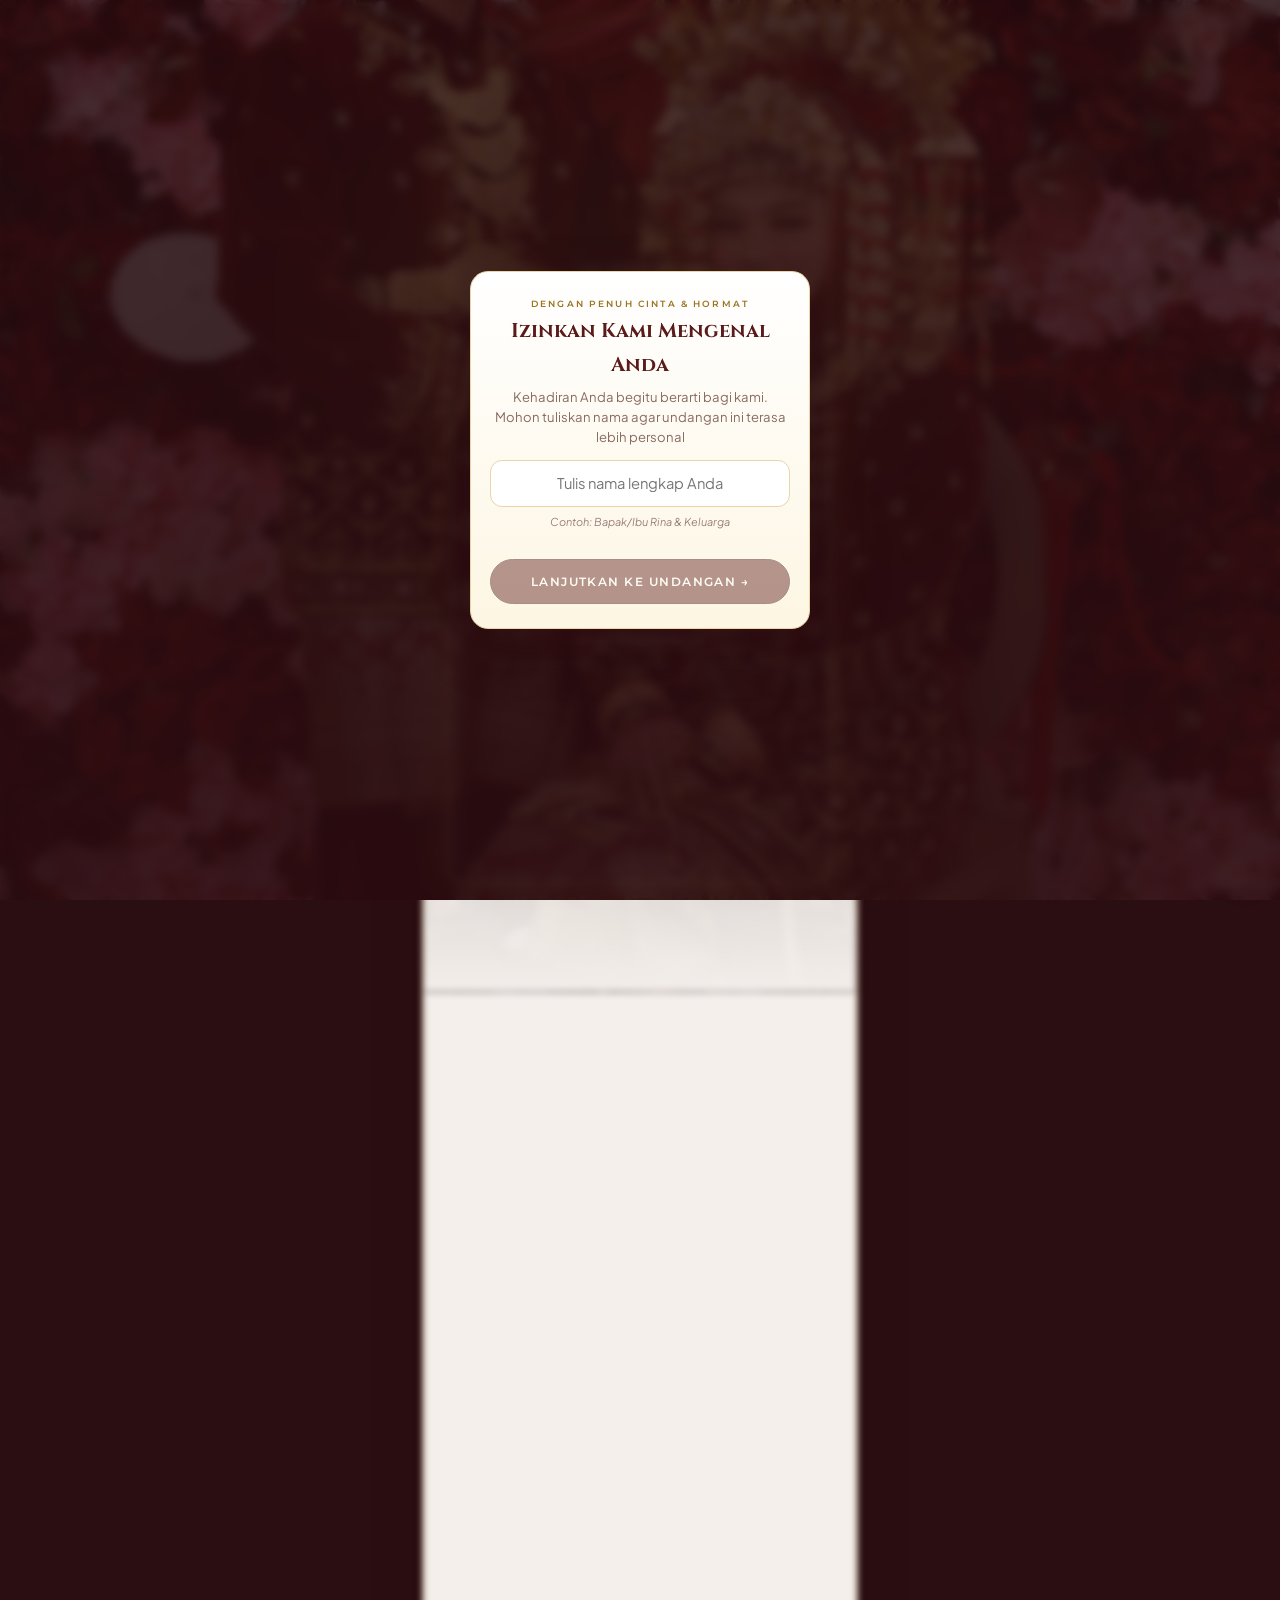
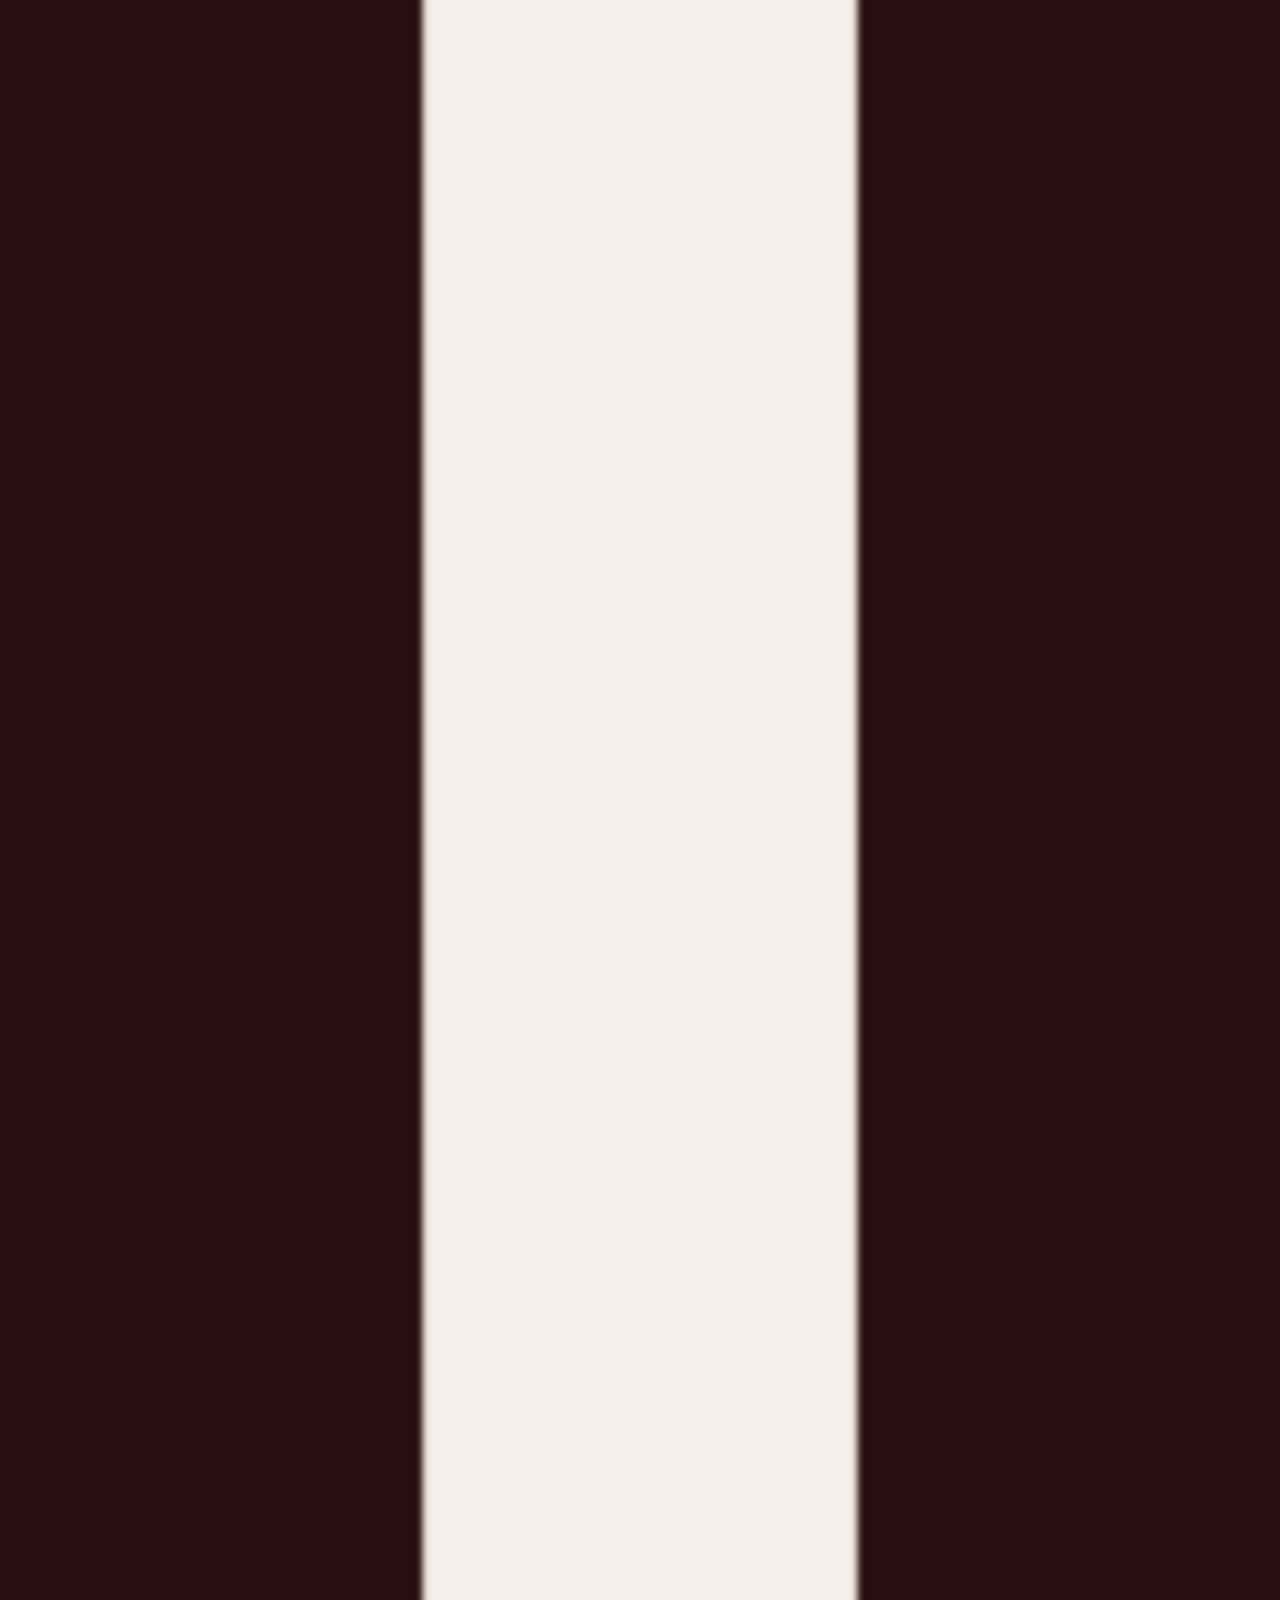
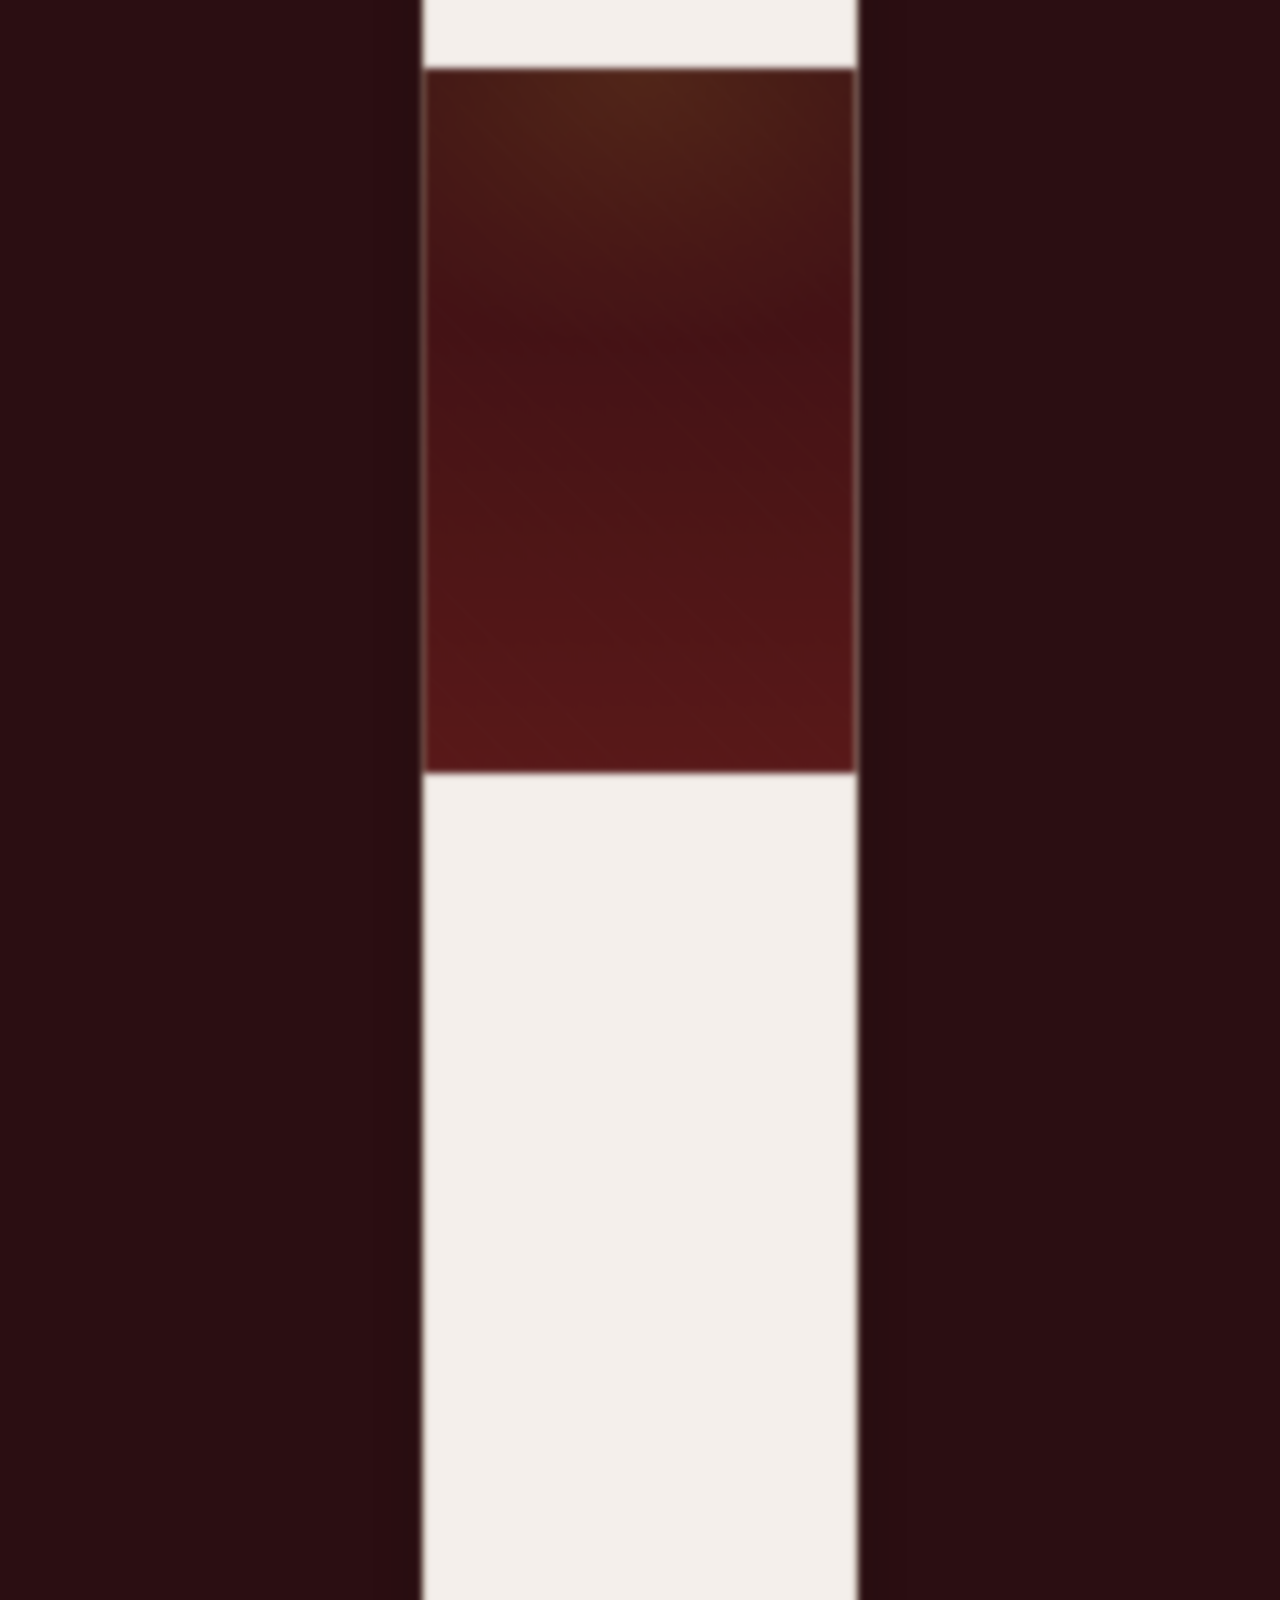
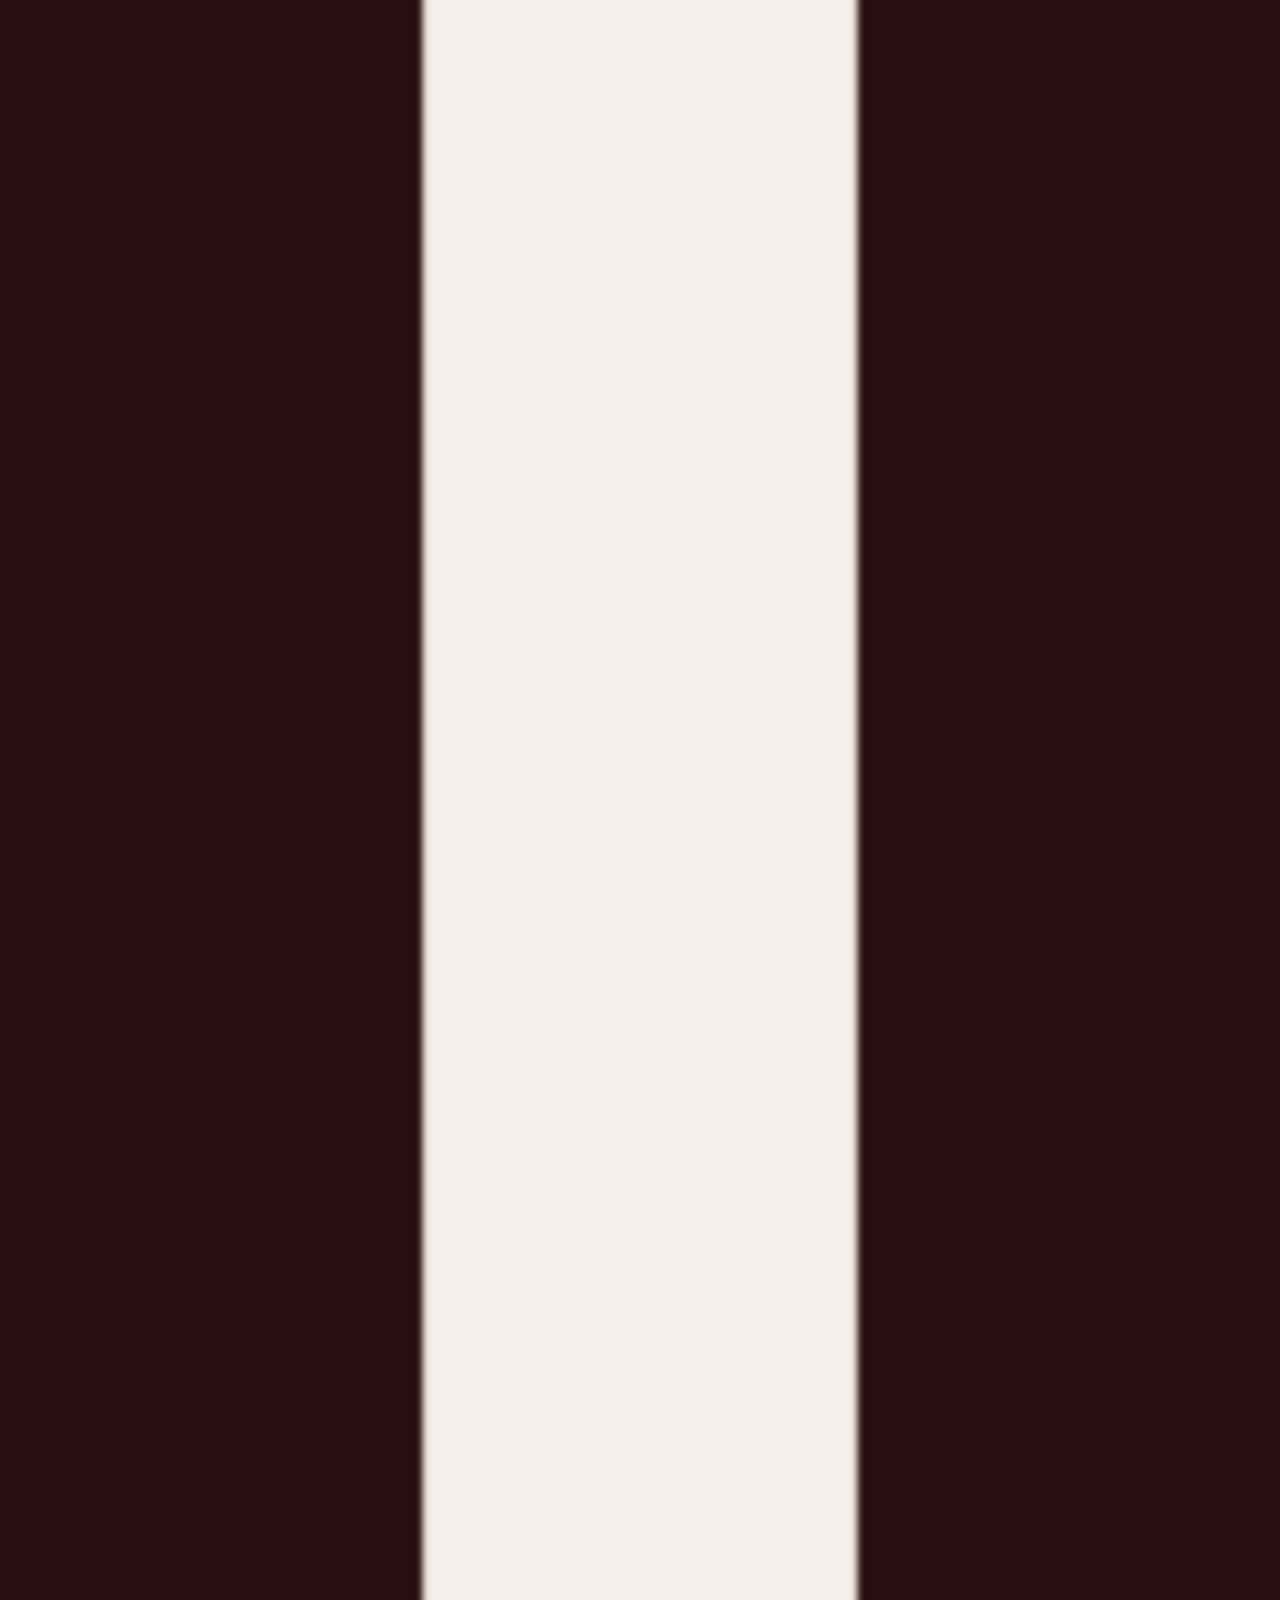
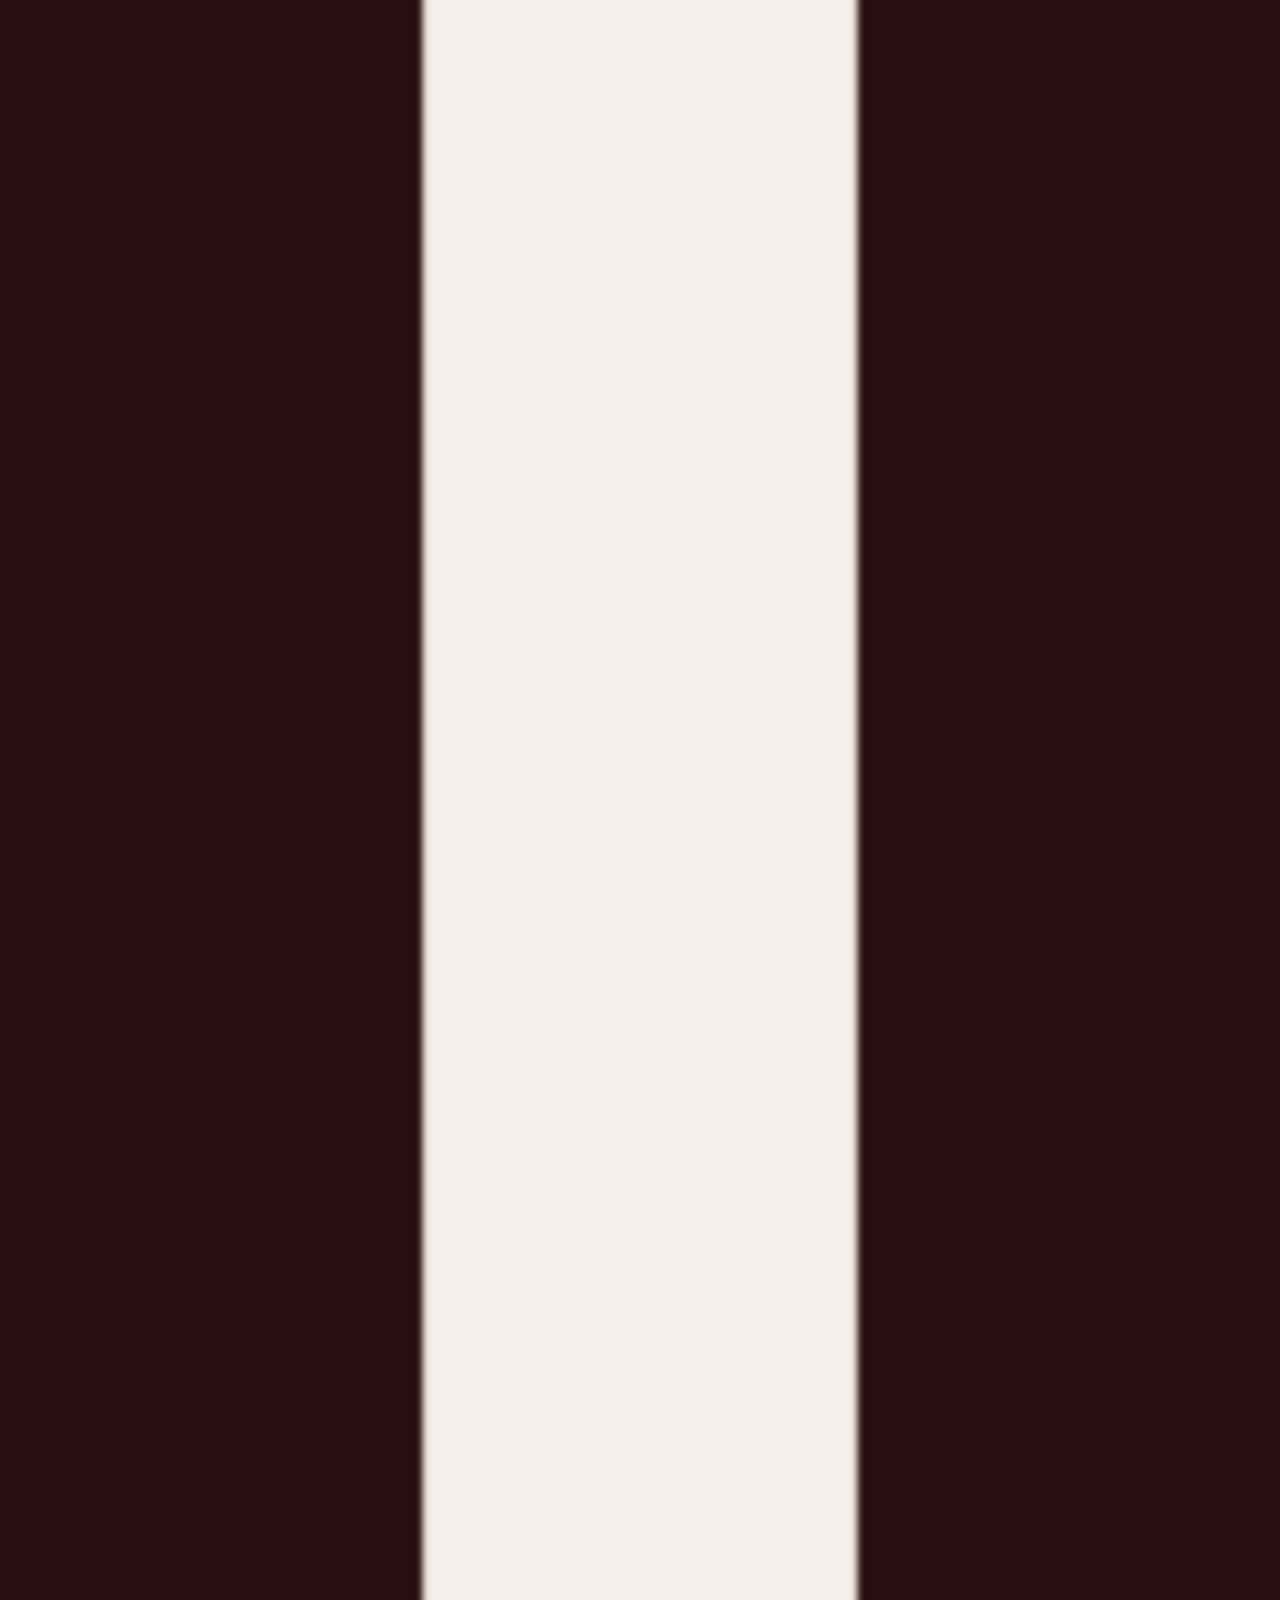
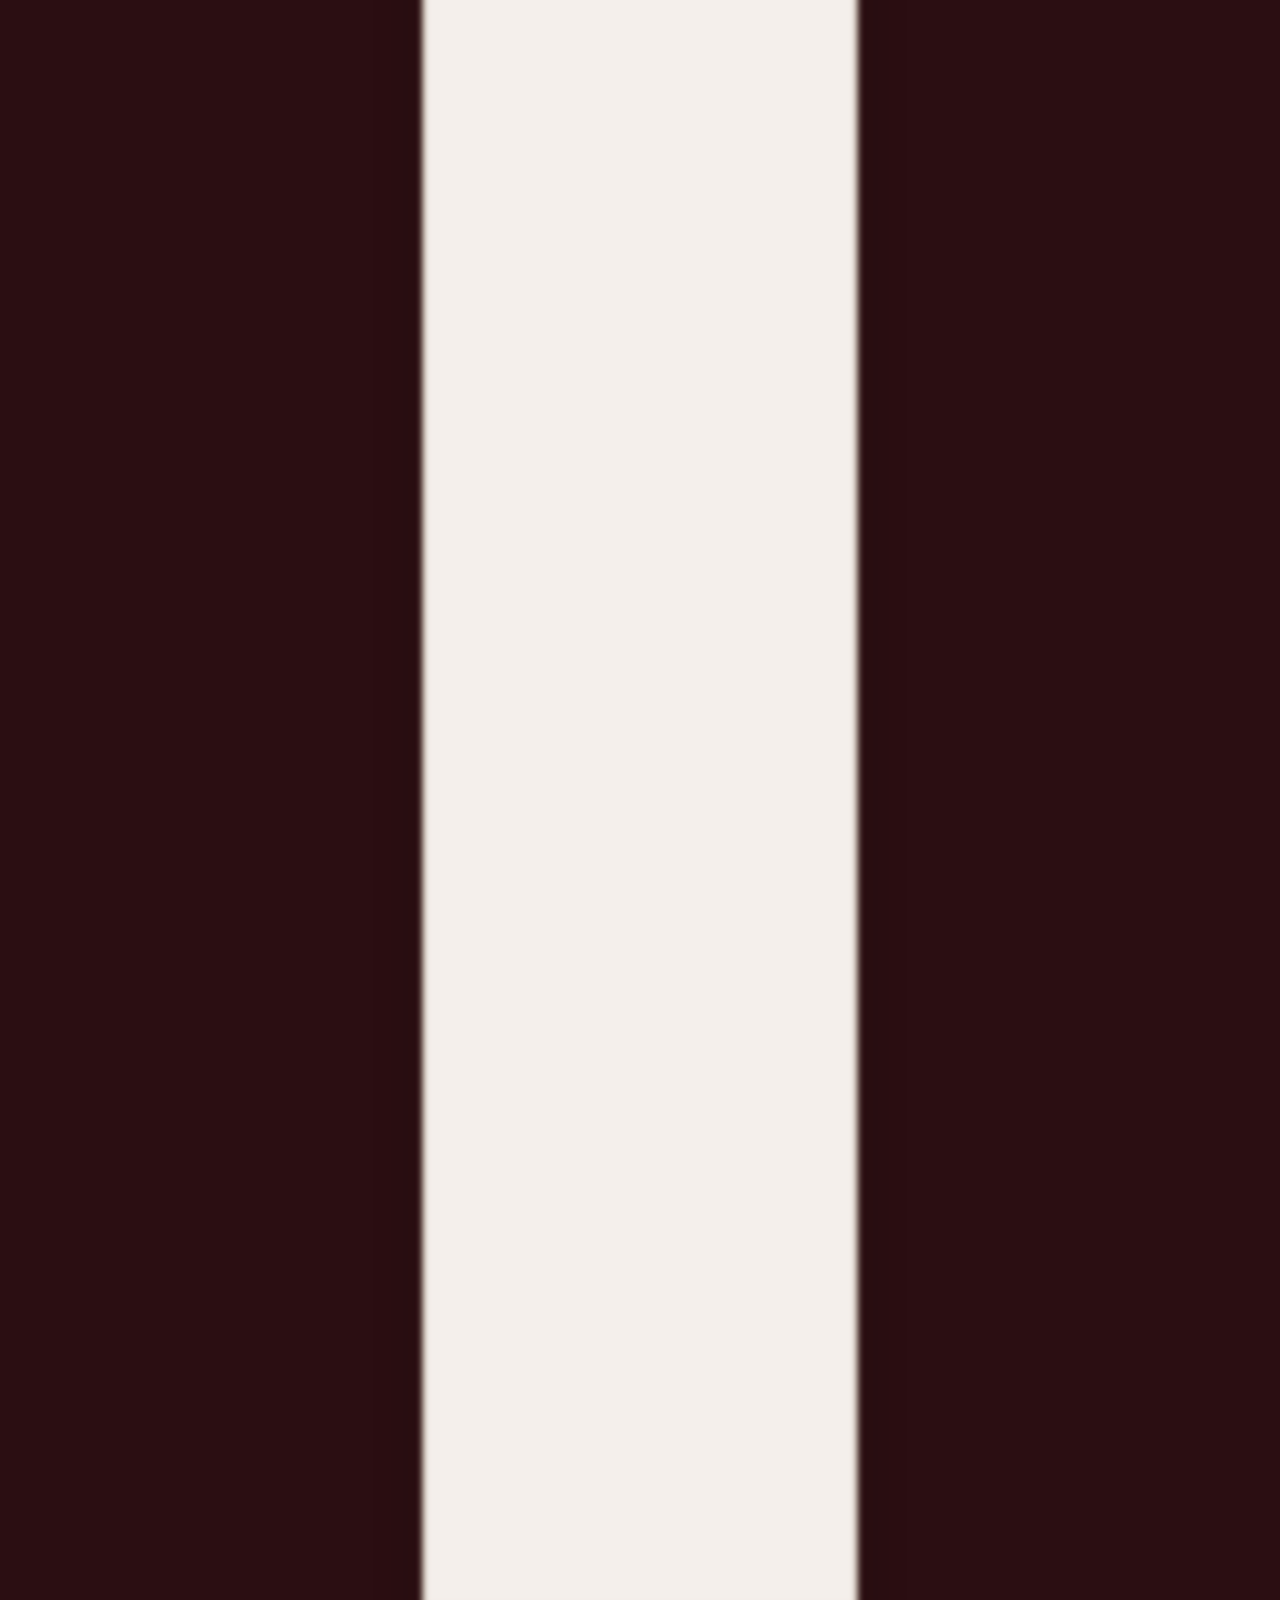
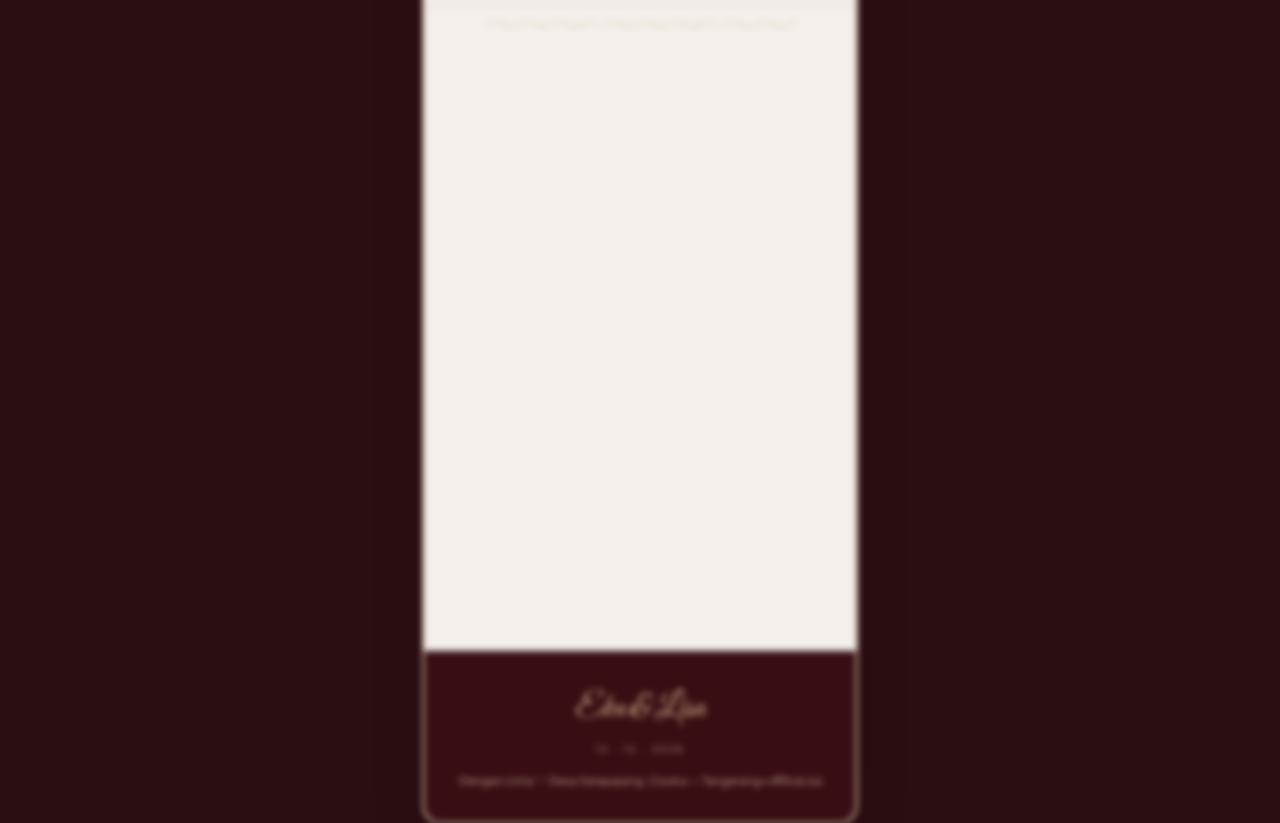
==== index.html @ 54459f27 "Add files via upload" ====
<!DOCTYPE html>
<html lang="id">
<head>
  <meta charset="UTF-8">
  <meta name="viewport" content="width=device-width, initial-scale=1.0, viewport-fit=cover">
  <title>Eka & Lisa — Wedding Invitation</title>
  <link rel="preconnect" href="https://fonts.googleapis.com">
  <link rel="preconnect" href="https://fonts.gstatic.com" crossorigin>
  <link href="https://fonts.googleapis.com/css2?family=Allura&family=Cinzel:wght@400;600;700&family=Cormorant+Garamond:ital,wght@0,300;0,400;0,500;0,600;1,300;1,400&family=Great+Vibes&family=Montserrat:wght@300;400;500;600&family=Pinyon+Script&family=Plus+Jakarta+Sans:wght@300;400&family=Amiri:wght@400;700&display=swap" rel="stylesheet">
  <link rel="stylesheet" href="style.css">
</head>
<body class="locked">

  <!-- GUEST NAME POPUP -->
  <div id="guestPopup" class="guest-popup" role="dialog" aria-modal="true" aria-labelledby="guestPopupTitle">
    <div class="guest-popup-card">
      <p class="guest-popup-eyebrow">Dengan Penuh Cinta & Hormat</p>
      <h3 id="guestPopupTitle">Izinkan Kami Mengenal Anda</h3>
      <p class="guest-popup-desc">Kehadiran Anda begitu berarti bagi kami.<br>Mohon tuliskan nama agar undangan ini terasa lebih personal</p>
      <input id="guestInputPopup" type="text" placeholder="Tulis nama lengkap Anda" maxlength="30" autocomplete="name" aria-label="Nama tamu">
      <p class="guest-popup-hint">Contoh: Bapak/Ibu Rina & Keluarga</p>
      <p id="guestPopupError" class="guest-popup-error" aria-live="polite"></p>
      <button id="guestSubmit" class="btn btn-sage btn-full" disabled>Lanjutkan ke Undangan →</button>
    </div>
  </div>

  <!-- COVER — 3D Islamic Maroon -->
  <div id="cover" class="cover" role="dialog" aria-modal="true">
    <div class="cover-bg" aria-hidden="true">
      <img src="asset/cover.jpeg" alt="" loading="eager">
      <div class="cover-bg-overlay"></div>
    </div>
    <div class="cover-arch" aria-hidden="true"></div>
    <div class="cover-orn-tl" aria-hidden="true"><svg viewBox="0 0 140 140"><g fill="none" stroke="#e8d0a0" stroke-width="1.1" opacity="0.7"><path d="M8 28 Q28 6 52 22 Q38 42 14 38 Z"/><path d="M30 12 Q48 2 64 16 Q50 30 30 26 Z"/><circle cx="22" cy="52" r="2" fill="#e8d0a0" stroke="none" opacity="0.6"/><path d="M6 62 Q22 42 42 62 Q22 82 6 72 Z" opacity="0.5"/></g></svg></div>
    <div class="cover-orn-br" aria-hidden="true"><svg viewBox="0 0 140 140"><g fill="none" stroke="#e8d0a0" stroke-width="1.1" opacity="0.7"><path d="M8 28 Q28 6 52 22 Q38 42 14 38 Z"/><path d="M30 12 Q48 2 64 16 Q50 30 30 26 Z"/><circle cx="22" cy="52" r="2" fill="#e8d0a0" stroke="none" opacity="0.6"/></g></svg></div>
    <div class="cover-inner">
      <p class="cover-eyebrow">The Wedding Of</p>
      <h1 class="cover-names"><span>Eka</span><i>&</i><span>Lisa</span></h1>
      <div class="cover-divider" aria-hidden="true"><span></span><i>✦</i><span></span></div>
      <p class="cover-date">12 · 12 · 26</p>
      <p class="cover-place">Desa Selapajang RT 01 RW 04, Cisoka, Tangerang</p>
      <div class="cover-guest">
        <p class="to-label">Kepada Yth.</p>
        <p class="to-name" id="guestName">Nama Tamu</p>
        <p class="to-sub">Kami menantikan kehadiran Anda</p>
      </div>
      <button id="openBtn" class="btn btn-cover">Buka Undangan <span>→</span></button>
      <p class="cover-hint">ketuk untuk membuka</p>
    </div>
  </div>

  <button id="musicBtn" class="music-btn muted" aria-label="Toggle music">♫</button>
  <audio id="bgMusic" loop preload="metadata" src="song.mp3"></audio>

  <!-- PAGE -->
  <div class="page">
    <div class="floral-header" aria-hidden="true">
      <svg viewBox="0 0 440 180" preserveAspectRatio="xMidYMin slice"><g opacity="0.14"><path d="M-10 20 Q30 -5 70 25 Q50 50 20 45 Q0 30 -10 20" fill="#c89a3a"/><path d="M40 10 Q75 0 100 20 Q85 40 55 35 Q40 25 40 10" fill="#7d2a24"/><path d="M320 5 Q360 -5 400 15 Q385 40 345 35 Q320 20 320 5" fill="#c89a3a"/><path d="M370 25 Q405 15 425 45 Q400 70 360 60 Q355 40 370 25" fill="#7d2a24"/></g></svg>
    </div>

    <!-- HERO -->
    <section class="hero" id="hero">
      <div class="hero-bg" aria-hidden="true">
        <img src="asset/cover.jpeg" alt="" loading="eager">
        <div class="hero-bg-overlay"></div>
      </div>
      <div class="hero-content">
        <p class="eyebrow reveal">The Wedding Of</p>
        <h1 class="hero-names reveal d1"><span>Eka</span><em>&</em><span>Lisa</span></h1>
        <div class="leaf-ornament small reveal d2">✦</div>
        <p class="hero-tagline reveal d2">Dengan memohon rahmat &amp; ridho Allah SWT,<br>kami mengundang Anda untuk hadir<br>dan memberi doa restu</p>
        <p class="hero-date reveal d3">Sabtu, 12 Desember 2026</p>
        <p class="hero-place reveal d3">Desa Selapajang RT 01 RW 04, Cisoka, Tangerang</p>
      </div>
      <p class="hero-scroll reveal d4" aria-hidden="true"><span>⌄</span><span class="scroll-text">gulir ke bawah</span></p>
    </section>

    <!-- QURAN -->
    <section class="quran reveal" id="quran">
      <figure class="quran-photo reveal">
        <img src="asset/wefoundlove.jpeg" alt="Eka & Lisa — We Found Love" loading="lazy">
        <span class="quran-photo-frame" aria-hidden="true"></span>
      </figure>
      <p class="quran-love reveal d1">WE FOUND LOVE</p>
      <span class="quran-badge">✦ Q.S Ar-Rum : 21</span>
      <p class="quran-arab reveal d1">وَمِنْ آيَاتِهِ أَنْ خَلَقَ لَكُمْ مِنْ أَنْفُسِكُمْ أَزْوَاجًا لِتَسْكُنُوا إِلَيْهَا وَجَعَلَ بَيْنَكُمْ مَوَدَّةً وَرَحْمَةً</p>
      <p class="quran-trans reveal d2">“Dan di antara tanda-tanda kebesaran-Nya ialah Dia menciptakan pasangan-pasangan untukmu dari jenismu sendiri, agar kamu cenderung dan merasa tenteram kepadanya, dan Dia menjadikan di antaramu rasa kasih dan sayang.”</p>
      <p class="quran-ref reveal d3">— Q.S Ar-Rum : 21</p>
    </section>

    <!-- SALAM — Assalamualaikum seperti target -->
    <section class="salam reveal" id="salam">
      <p class="salam-arab reveal">السَّلَامُ عَلَيْكُمْ وَرَحْمَةُ اللهِ وَبَرَكَاتُهُ</p>
      <h3 class="salam-title reveal d1">Assalamualaikum Warahmatullahi Wabarakatuh</h3>
      <div class="salam-divider reveal d1" aria-hidden="true"><span></span><i>✦</i><span></span></div>
      <p class="salam-text reveal d2">Dengan memohon rahmat dan ridho Allah SWT, kami bermaksud mengundang Bapak/Ibu/Saudara/i untuk menghadiri acara pernikahan putra-putri kami:</p>
    </section>

    <!-- COUPLE -->
    <section class="couple reveal" id="couple">
      <p class="eyebrow reveal">Mempelai</p>
      <h2 class="section-title small reveal d1">Eka &amp; Lisa</h2>
      <div class="couple-grid">
        <div class="couple-card reveal d1">
          <div class="couple-photo"><img src="asset/mempelaipria.jpeg" alt="Eka" loading="lazy"></div>
          <p class="couple-name">Eka</p>
          <p class="couple-full">Eka</p>
          <p class="couple-parents">Putra terakhir dari<br><strong>alm. Bapak Dulsalam & Ibu Surinah</strong></p>
          <a class="couple-ig" href="https://www.instagram.com/eabisalam?stkn=bmRzZnhyMTk4eXMy" target="_blank" rel="noopener">@ eabisalam</a>
        </div>
        <div class="couple-amp reveal d2">— & —</div>
        <div class="couple-card reveal d2">
          <div class="couple-photo"><img src="asset/mempelaiwanita.jpeg" alt="Lisa" loading="lazy"></div>
          <p class="couple-name">Lisa</p>
          <p class="couple-full">Elissya Oktaviani S.M</p>
          <p class="couple-parents">Putri Pertama dari<br><strong>Bapak Hasbi & Ibu Rusmaini</strong></p>
          <a class="couple-ig" href="https://www.instagram.com/lissya35_?stkn=czhoNGpxNGU2Zmcy" target="_blank" rel="noopener">@ lissya35_</a>
        </div>
      </div>
    </section>

    <!-- COUNTDOWN + STORY (maroon) -->
    <div class="countdown-story">
      <section class="countdown-band reveal">
        <div class="countdown-inner">
          <p class="eyebrow" style="color:var(--gold-light)">Menuju Hari Bahagia</p>
          <div class="countdown" id="countdown">
            <div class="cd-box reveal d1"><span class="cd-num" id="days">00</span><span class="cd-label">HARI</span></div>
            <div class="cd-box reveal d2"><span class="cd-num" id="hours">00</span><span class="cd-label">JAM</span></div>
            <div class="cd-box reveal d3"><span class="cd-num" id="minutes">00</span><span class="cd-label">MENIT</span></div>
            <div class="cd-box reveal d4"><span class="cd-num" id="seconds">00</span><span class="cd-label">DETIK</span></div>
          </div>
          <p class="countdown-note reveal d2">Sabtu, 12 Desember 2026 • 09.00 WIB</p>
          <a href="https://www.google.com/calendar/render?action=TEMPLATE&text=Wedding+Eka+%26+Lisa&dates=20261212T020000Z/20261212T080000Z&details=Desa+Selapajang+RT+01+RW+04+Cisoka+Tangerang&location=Desa+Selapajang+RT+01+RW+04+Cisoka+Tangerang" target="_blank" rel="noopener" class="btn btn-calendar reveal d3">Save The Date →</a>
        </div>
      </section>
      <section class="story reveal">
        <h2 class="section-title reveal" style="color:#fff">Kisah Kami</h2>
        <div class="heart reveal d1">♡</div>
        <p class="story-text reveal d2">Semua berawal dari sebuah perkenalan sederhana di media sosial pada tahun 2024. Tanpa pernah menyangka, pertemuan itu membawa kami pada sebuah kisah yang penuh warna. Seiring waktu, kami saling mengenal, menumbuhkan rasa, dan melewati berbagai jarak, perbedaan serta ujian bersama. Hingga pada 23 Mei 2026, kami memantapkan hati untuk melangkah ke jenjang yang lebih serius. Bukan sebuah kebetulan, melainkan takdir yang telah mempertemukan kami untuk berjalan bersama menuju satu ikatan suci: pernikahan pada 12 Desember 2026.</p>
        <div class="story-divider reveal d3"></div>
      </section>
    </div>

    <!-- PHOTO HIGHLIGHT — arch maroon setelah Kisah Kami -->
    <section class="photo-highlight reveal" id="photoHighlight" aria-label="Foto Eka & Lisa">
      <figure class="photo-highlight-frame reveal d1">
        <div class="arch-inner slideshow">
          <img src="asset/gallery1.jpeg" class="slide active" alt="Eka & Lisa 1" loading="eager">
          <img src="asset/wefoundlove.jpeg" class="slide" alt="Eka & Lisa 2" loading="lazy">
          <img src="asset/gallery2.jpeg" class="slide" alt="Eka & Lisa 3" loading="lazy">
        </div>
      </figure>
      <div class="slide-dots reveal d2" aria-hidden="true"><span class="dot active"></span><span class="dot"></span><span class="dot"></span></div>
      <div class="photo-highlight-caption reveal d2">
        <span class="ph-names">Eka & Lisa</span>
        <span class="ph-divider" aria-hidden="true"></span>
        <span class="ph-date">12.12.2026</span>
      </div>
    </section>

    <!-- EVENTS 3 CARDS -->
    <section class="events reveal" id="events">
      <p class="eyebrow reveal">Rangkaian Acara</p>
      <h2 class="section-title small reveal d1">Jadwal Hari H</h2>
      <p class="schedule-pill reveal d1">Sabtu, 12 Desember 2026 • Desa Selapajang, Cisoka — Tangerang</p>
      <div class="event-grid">
        <div class="event-card reveal d1">
          <div class="event-head">
            <div class="event-icon">◈</div>
            <div><div class="event-title">Akad Nikah</div><div class="event-date">Sabtu, 12 Desember 2026 · 09.00 WIB — Desa Selapajang</div></div>
          </div>
          <p class="event-desc">Desa Selapajang RT 01 RW 04, Kec. Cisoka, Kab. Tangerang</p>
          <div class="event-actions">
            <a href="https://maps.app.goo.gl/fdXCQBA1J34yKZxf6" target="_blank" rel="noopener" class="btn btn-sage">Open Maps →</a>
            <a href="https://www.google.com/calendar/render?action=TEMPLATE&text=Akad+Eka+Lisa&dates=20261212T020000Z/20261212T030000Z&details=Desa+Selapajang+RT+01+RW+04+Cisoka+Tangerang&location=Desa+Selapajang+RT+01+RW+04+Cisoka+Tangerang" target="_blank" rel="noopener" class="btn btn-outline">Kalender</a>
          </div>
        </div>
        <div class="event-card reveal d2">
          <div class="event-head">
            <div class="event-icon">❦</div>
            <div><div class="event-title">Resepsi</div><div class="event-date">Sabtu, 12 Desember 2026 · 10.00 WIB - selesai — Desa Selapajang</div></div>
          </div>
          <p class="event-desc">Desa Selapajang RT 01 RW 04, Kec. Cisoka, Kab. Tangerang • Dresscode: Formal</p>
          <div class="event-actions">
            <a href="https://maps.app.goo.gl/fdXCQBA1J34yKZxf6" target="_blank" rel="noopener" class="btn btn-sage">Open Maps →</a>
            <a href="https://maps.app.goo.gl/fdXCQBA1J34yKZxf6" target="_blank" rel="noopener" class="btn btn-outline">Alternatif</a>
          </div>
        </div>
      </div>
    </section>

    <!-- GALLERY — layout rapih sesuai gambar: video 16:9 + 2x2 grid -->
    <section class="gallery reveal" id="gallery">
      <p class="eyebrow reveal" style="color:var(--gold-light)">Our Gallery</p>
      <h2 class="section-title small reveal d1" style="color:#fff">Momen Bahagia</h2>
      <!-- VIDEO GALLERY — dikomentari sesuai request
      <div class="gallery-video reveal d1">
        <div class="video-wrap">
          <video autoplay muted loop playsinline preload="metadata" poster="https://images.unsplash.com/photo-1519741497674-611481863552?q=80&w=800&auto=format&fit=crop">
            <source src="asset/vid.mp4" type="video/mp4">
          </video>
          <div class="video-overlay" aria-hidden="true"></div>
          <button class="video-play" aria-label="Play video">▶</button>
        </div>
      </div>
      -->
      <div class="gallery-grid">
        <figure class="g-item reveal"><img src="asset/gallery12.jpeg" alt="Gallery 1" loading="lazy"></figure>
        <figure class="g-item reveal"><img src="asset/gallery5.jpeg" alt="Gallery 2" loading="lazy"></figure>
        <!-- <figure class="g-item reveal"><img src="asset/gallery3.jpeg" alt="Gallery 3" loading="lazy"></figure> -->
        <figure class="g-item reveal"><img src="asset/gallery6.jpeg" alt="Gallery 4" loading="lazy"></figure>
        <figure class="g-item reveal"><img src="asset/gallery10.jpeg" alt="Gallery 5" loading="lazy"></figure>
        <figure class="g-item reveal"><img src="asset/gallery4.jpeg" alt="Gallery 6" loading="lazy"></figure>
        <figure class="g-item reveal"><img src="asset/gallery1.jpeg" alt="Gallery 7" loading="lazy"></figure>
        <figure class="g-item reveal"><img src="asset/gallery8.jpeg" alt="Gallery 8" loading="lazy"></figure>
        <figure class="g-item reveal"><img src="asset/gallery9.jpeg" alt="Gallery 9" loading="lazy"></figure>
        <figure class="g-item reveal"><img src="asset/gallery2.jpeg" alt="Gallery 10" loading="lazy"></figure>
        <!-- <figure class="g-item reveal"><img src="asset/gallery11.jpeg" alt="Gallery 11" loading="lazy"></figure> -->
        <figure class="g-item reveal"><img src="asset/gallery13.jpeg" alt="Gallery 12" loading="lazy"></figure>
        <figure class="g-item reveal"><img src="asset/gallery14.jpeg" alt="Gallery 13" loading="lazy"></figure>
        <!-- <figure class="g-item reveal"><img src="asset/wefoundlove.jpeg" alt="Gallery 14" loading="lazy"></figure> -->
        <figure class="g-item reveal"><img src="asset/gallery7.jpeg" alt="Gallery 15" loading="lazy"></figure>
        <!-- <figure class="g-item reveal"><img src="asset/gallery15.jpeg" alt="Gallery 16" loading="lazy"></figure> -->
      </div>
    </section>

    <!-- OUR STORY TIMELINE -->
    <section class="ourstory reveal" id="ourstory">
      <p class="eyebrow reveal">Perjalanan Kita</p>
      <h2 class="section-title small reveal d1">Our Story</h2>
      <ol class="timeline-story">
        <li class="story-item reveal d1">
          <span class="story-dot"></span>
          <div class="story-year">2024</div>
          <h4>Awal yang Gak Disangka</h4>
          <p>Tidak ada yang kebetulan di dunia ini. Semua sudah tersusun sangat rapi oleh sang maha kuasa, kita tidak bisa memilih kepada siapa kita akan jatuh cinta. Perkenalan kami berawal dari sebuah Sosial Media pada tahun 2024.</p>
        </li>
        <li class="story-item reveal d2">
          <span class="story-dot"></span>
          <div class="story-year">2025</div>
          <h4>Melewati semuanya bersama</h4>
          <p>Katanya cinta dapat tumbuh dengan kebersamaan, seiring berjalannya waktu, kami pun bertemu dan kami saling mengenal, pada akhirnya merasa tertarik satu sama lain. Kami melewati semuanya bersama,mulai dari hubungan jarak jauh, perbedaan pendapat, ujian yang datang tiada henti, namun kami tidak menyerah begitu saja, dengan adanya banyak cobaan yg tiada henti membuat hubungan kami semakin erat.</p>
        </li>
        <li class="story-item reveal d3">
          <span class="story-dot"></span>
          <div class="story-year">2026</div>
          <h4>Memilih selamanya bersama </h4>
          <p>Setelah 1 tahun lebih kami menjalani hubungan ini, hingga akhirnya pada tanggal 23 Mei 2026  membawa kami pada sebuah ikatan yang di Ridhoi-Nya.</p>
        </li>
        <li class="story-item reveal d3">
          <span class="story-dot"></span>
          <div class="story-year">2026</div>
          <h4>Sebuah Janji untuk Selamanya </h4>
          <p>Bukan karna bertemu lalu berjodoh, tapi karna berjodoh kami dipertemukan. Kami memutuskan untuk mengikrarkan janji suci pernikahan pada 12 Desember 2026.
Sebagaimana yang pernah dikatakan oleh Ali bin Abi Thalib : "Apa yang menjadi takdirmu akan menemukan jalannya untuk menemukanmu".</p>
        </li>
      </ol>
    </section>


    <!-- GIFT -->
    <section class="gift reveal" id="gift">
      <p class="eyebrow reveal">Tanda Kasih</p>
      <h2 class="section-title small reveal d1">Wedding Gift</h2>
      <p class="wishes-note reveal d1">Doa restu Anda sangat berarti. Jika ingin memberi tanda kasih secara cashless:</p>
      <div class="gift-card reveal d2">
        <div class="gift-head">
          <div class="gift-icon">✉</div>
          <div><div class="gift-title">Kirim Hadiah</div><div class="gift-sub">Eka & Lisa — Desa Selapajang, Cisoka — Tangerang</div></div>
        </div>
        <div class="gift-row">
          <!-- <div style="flex:1">
            <div class="gift-label">Alamat Penerima</div>
            <div class="gift-value" id="giftAddress">Desa Selapajang RT 01 RW 04, Kec. Cisoka, Kab. Tangerang, Banten 15730</div>
          </div>
          <button class="btn-copy" data-copy="giftAddress">Salin</button>
        </div> -->
        <div style="margin-top:0.6rem; font-size:0.78rem; color:var(--muted); font-weight:600">Rekening:</div>
        <div class="bank-row">
          <div class="bank-logo">BRI</div>
          <div class="bank-info"><div class="bank-no">012001000774560</div><div class="bank-an">a.n Hasbi</div></div>
          <button class="btn-copy" data-copy-text="5931191064">Salin</button>
        </div>
        <!-- <div class="bank-row">
          <div class="bank-logo">BRI</div>
          <div class="bank-info"><div class="bank-no">3470 0103 7712 539</div><div class="bank-an">a.n Eka</div></div>
          <button class="btn-copy" data-copy-text="347001037712539">Salin</button>
        </div>
        <div class="bank-row">
          <div class="bank-logo">DANA</div>
          <div class="bank-info"><div class="bank-no">08999232610</div><div class="bank-an">a.n Elisya</div></div>
          <button class="btn-copy" data-copy-text="08999232610">Salin</button>
        </div> -->
        <!-- <div class="bank-row">
          <div class="bank-logo" style="font-size:0.55rem">BANK ACEH</div>
          <div class="bank-info"><div class="bank-no">1234567890</div><div class="bank-an">a.n Salim Maharani</div></div>
          <button class="btn-copy" data-copy-text="1234567890">Salin</button>
        </div> -->
      </div>
    </section>

    <!-- WISHES (tetap, wishes nanti) -->
    <section class="wishes reveal" id="wishes">
      <p class="eyebrow reveal">Doa & Harapan</p>
      <h2 class="section-title small reveal d1">Ucapan untuk Eka & Lisa</h2>
      <p class="wishes-note reveal d1">Tulis doa terbaikmu — langsung tampil di bawah ♡</p>
      <form id="wishes-form" class="wishes-form reveal d2">
        <input type="text" id="wName" placeholder="Nama kamu" required maxlength="30">
        <textarea id="wMessage" rows="3" placeholder="Ucapan & doa..." required maxlength="200"></textarea>
        <button type="submit" class="btn btn-sage btn-full">Kirim Ucapan ♡</button>
        <p id="wishes-status" class="form-status"></p>
      </form>
      <ul id="wishes-list" class="wishes-list reveal d3"></ul>
      <p id="wishes-empty" class="wishes-empty reveal d3">Belum ada ucapan — jadi yang pertama ♡</p>
    </section>

    <!-- TURUT MENGUNDANG -->
    <section class="turut reveal" id="turut">
      <p class="eyebrow reveal">Turut Mengundang</p>
      <h2 class="section-title small reveal d1">Turut Mengundang</h2>
      <ul class="turut-list reveal d2">
        <li>Keluarga calon mempelai wanita</li>
        <li>Keluarga calon mempelai pria</li>
      </ul>
    </section>

    <div class="floral-divider thankyou-divider" aria-hidden="true"><span></span></div>

    <!-- THANK YOU -->
    <section class="thankyou reveal" id="thankyou">
      <div class="thankyou-bg" aria-hidden="true">
        <img src="asset/gallery15.jpeg" alt="" loading="lazy">
        <div class="thankyou-bg-overlay"></div>
      </div>
      <div class="thankyou-inner">
        <div class="leaf-ornament reveal">✦</div>
        <h2 class="thankyou-title reveal d1">Terima Kasih</h2>
        <p class="thankyou-text reveal d2">Terima kasih atas doa, restu, dan kehadiranmu di hari bahagia kami. Kehadiranmu adalah hadiah terindah yang akan selalu kami kenang. Sampai jumpa di Desa Selapajang, Cisoka ♡</p>
        <p class="thankyou-names reveal d3">Eka & Lisa</p>
        <p class="thankyou-date reveal d3">12 Desember 2026</p>
      </div>
    </section>

    <footer class="footer">
      <p class="footer-names">Eka & Lisa</p>
      <p class="footer-date">12 . 12 . 2026</p>
      <p class="footer-copy">Dengan cinta ♡ Desa Selapajang, Cisoka — Tangerang • #EkaLisa</p>
    </footer>
  </div>

  <div class="lightbox" id="lightbox"><button id="lbClose" class="lb-close">×</button><img id="lbImg" src="" alt=""></div>
  <div class="toast" id="toast"></div>
  <script src="script.js"></script>
</body>
</html>
---- style.css ----
:root{
  --bg:#fdfaf6;
  --bg-soft:#fbf3e8;
  --ink:#2b1a14;
  --ink-soft:#5a3a32;
  --muted:#8a6b62;
  --maroon:#5b1b1b;
  --maroon-dark:#3a0f14;
  --maroon-soft:#7d2a24;
  --gold:#c89a3a;
  --gold-light:#e8d0a0;
  --gold-pale:#fdf6e3;
  --gold-deep:#9c7320;
  --border:#e8ddd0;
  --border-strong:#d4c2a8;
  --border-gold:#e8d5a8;
  --sage:#7d2a24;
  --sage-light:#e8d0a0;
  --sage-pale:#fdf6e3;
  --font-serif:"Cormorant Garamond", serif;
  --font-serif2:"Cinzel", serif;
  --font-script:"Great Vibes", cursive;
  --font-pinyon:"Pinyon Script", cursive;
  --font-allura:"Allura", cursive;
  --font-sans:"Montserrat", sans-serif;
  --page-w:440px;
}
*{margin:0;padding:0;box-sizing:border-box}
html{scroll-behavior:smooth}
body{font-family:"Plus Jakarta Sans", var(--font-sans); background:#2b0e12; color:var(--ink); line-height:1.7; overflow-x:hidden}
body.locked{overflow:hidden; height:100vh}
img{display:block; max-width:100%}
a{color:inherit; text-decoration:none}

/* COVER — 3D Islamic Maroon + Gold Arch — lebih hidup */
.cover{
  position:fixed; inset:0; z-index:100;
  display:flex; align-items:center; justify-content:center;
  background:var(--maroon-dark);
  overflow:hidden;
  perspective:900px;
  perspective-origin:50% 30%;
  transition:transform .85s cubic-bezier(.76,.08,.2,1), opacity .55s ease, filter .65s ease;
  padding:1rem;
  will-change:transform, opacity;
}
.cover.hide{transform:translateY(-104%) scale(0.94) rotateX(8deg); opacity:0; pointer-events:none; filter:blur(3px)}
.cover-bg{position:absolute; inset:0; z-index:0; overflow:hidden}
.cover-bg img{width:100%; height:100%; object-fit:cover; filter:saturate(1) brightness(0.68) contrast(1.05); transform:scale(1.04)}
.cover-bg-overlay{position:absolute; inset:0; background:
  linear-gradient(180deg, rgba(58,15,20,0.18) 0%, rgba(58,15,20,0.38) 42%, rgba(58,15,20,0.62) 100%),
  radial-gradient(700px 420px at 50% 32%, rgba(200,154,58,0.18), transparent 68%),
  repeating-linear-gradient(90deg, rgba(232,208,160,0.03) 0 1px, transparent 1px 28px)}
.cover-arch{position:absolute; inset:0; z-index:1; pointer-events:none; display:flex; align-items:center; justify-content:center; opacity:0.92}
.cover-arch::before{content:""; position:absolute; top:2%; bottom:2%; left:50%; transform:translateX(-50%); width:min(92%, 380px); border:1.5px solid rgba(232,208,160,0.55); border-radius:220px 220px 18px 18px / 180px 180px 18px 18px; box-shadow: inset 0 0 0 1px rgba(255,255,255,0.08), 0 0 40px rgba(200,154,58,0.22)}
.cover-arch::after{content:""; position:absolute; top:3.2%; bottom:3.2%; left:50%; transform:translateX(-50%); width:min(89%, 364px); border:1px solid rgba(232,208,160,0.28); border-radius:220px 220px 16px 16px / 180px 180px 16px 16px; pointer-events:none}
.cover-orn-tl, .cover-orn-br{position:absolute; width:140px; height:140px; z-index:1; pointer-events:none; opacity:0.55}
.cover-orn-tl{top:6px; left:6px}
.cover-orn-br{bottom:6px; right:6px; transform:rotate(180deg)}
.cover-inner{
  position:relative; z-index:2; width:100%; max-width:360px;
  text-align:center; padding:1.9rem 1.2rem 1.3rem;
  background:transparent;
  border:none;
  border-radius:0;
  box-shadow:none;
}
.cover-inner::before{display:none}
.cover-inner{transition:transform .5s cubic-bezier(.4,0,.2,1), opacity .4s ease; will-change:transform, opacity}
.cover.hide .cover-inner{transform:scale(0.92) translateY(-18px); opacity:0}
.cover.hide .cover-bg img{transform:scale(1.12); transition:transform .85s ease, filter .65s ease; filter:saturate(1) brightness(0.58) blur(2px)}
.cover.hide .cover-arch, .cover.hide .cover-orn-tl, .cover.hide .cover-orn-br{opacity:0; transform:scale(1.05); transition:opacity .45s ease, transform .6s ease}
.cover-eyebrow{font-family:var(--font-sans); font-size:0.56rem; letter-spacing:0.34em; text-transform:uppercase; color:rgba(255,255,255,0.88); font-weight:400}
.cover-names, .hero-names{
  font-family:var(--font-serif); font-weight:300; line-height:1; display:flex; align-items:baseline; justify-content:center; gap:0.35rem;
  font-size:clamp(2.1rem, 10vw, 2.9rem); color:var(--ink); margin-top:0.65rem;
}
.cover-names{font-size:clamp(2.15rem, 11vw, 3rem); color:#fff; text-shadow:0 2px 18px rgba(0,0,0,0.32)}
.cover-names i, .hero-names em{font-family:var(--font-script); color:var(--gold-light); font-style:normal; font-size:1.9rem; font-weight:400}
.cover-divider{display:flex; align-items:center; justify-content:center; gap:0.6rem; margin:0.8rem 0 0.55rem}
.cover-divider span{flex:1; max-width:64px; height:1px; background:linear-gradient(90deg, transparent, rgba(232,208,160,0.6), transparent); opacity:0.9}
.cover-divider i{color:var(--gold-light); font-style:normal; font-size:0.9rem; text-shadow:0 1px 6px rgba(0,0,0,0.2)}
.leaf-ornament{color:var(--gold-light); font-size:1rem; margin:0.6rem 0 0.5rem; opacity:0.9}
.leaf-ornament.small{font-size:0.85rem; margin:0.5rem 0}
.cover-date, .hero-date{font-family:var(--font-serif2); font-size:1.0rem; color:var(--ink-soft); letter-spacing:0.06em}
.cover-date{font-size:0.9rem; letter-spacing:0.12em; color:#fff; font-weight:600; text-shadow:0 1px 10px rgba(0,0,0,0.25)}
.cover-place, .hero-place{font-family:var(--font-serif); font-style:italic; font-size:0.88rem; color:var(--muted); margin-top:0.2rem}
.cover-place{margin-top:0.15rem; font-size:0.83rem; color:rgba(255,255,255,0.88); text-shadow:0 1px 8px rgba(0,0,0,0.2)}
.cover-guest{margin:1.3rem 0 1rem; padding:0.85rem 1rem; background:transparent; border:1px solid rgba(255,255,255,0.32); border-radius:14px; position:relative; box-shadow:none; backdrop-filter:none}
.to-label{font-family:var(--font-sans); font-size:0.56rem; letter-spacing:0.18em; text-transform:uppercase; color:rgba(255,255,255,0.72)}
.to-name{font-family:var(--font-serif); font-size:1.22rem; font-weight:600; margin-top:0.18rem; color:#fff; text-shadow:0 1px 10px rgba(0,0,0,0.25)}
.to-sub{font-family:var(--font-serif); font-style:italic; font-size:0.74rem; color:rgba(255,255,255,0.75); margin-top:0.18rem}
.btn{display:inline-flex; align-items:center; justify-content:center; padding:0.88rem 1.5rem; border-radius:999px; font-family:var(--font-sans); font-size:0.76rem; letter-spacing:0.12em; text-transform:uppercase; font-weight:600; border:1px solid transparent; cursor:pointer; transition:.22s}
.btn-sage{background:var(--maroon); color:#fff; box-shadow:0 8px 18px rgba(91,27,27,0.28); border-color:var(--maroon-dark)}
.btn-sage:hover{background:var(--maroon-soft); transform:translateY(-1px); box-shadow:0 10px 22px rgba(91,27,27,0.32)}
.btn-gold{background:linear-gradient(180deg, var(--gold), var(--gold-deep)); color:#fff; box-shadow:0 8px 18px rgba(200,154,58,0.28); border-color:var(--gold-deep)}
.btn-gold:hover{filter:brightness(1.05); transform:translateY(-1px)}
.btn-cover{width:100%; background:linear-gradient(180deg, var(--maroon), var(--maroon-dark)); color:#fff; padding:1rem 1.4rem; font-size:0.76rem; box-shadow:0 10px 24px rgba(91,27,27,0.35); gap:0.45rem; border:1px solid rgba(232,208,160,0.35)}
.btn-cover:hover{background:linear-gradient(180deg, var(--maroon-soft), var(--maroon)); transform:translateY(-1px)}
.btn-cover span{font-size:1rem; transition:transform .22s}
.btn-cover:hover span{transform:translateX(3px)}
.btn-full{width:100%}
.btn-outline{background:#fff; color:var(--maroon); border:1px solid var(--border-gold); box-shadow:0 4px 12px rgba(91,27,27,0.06)}
.btn-outline:hover{background:var(--gold-pale); border-color:var(--gold-light)}
.cover-hint{font-size:0.54rem; letter-spacing:0.16em; text-transform:uppercase; color:rgba(255,255,255,0.78); margin-top:0.65rem; text-shadow:0 1px 6px rgba(0,0,0,0.25)}

/* PAGE — entrance lebih hidup setelah cover dibuka */
.page{max-width:var(--page-w); margin:0 auto; background:var(--bg); min-height:100vh; position:relative; overflow:hidden; box-shadow:0 0 0 1px var(--border), 0 20px 60px rgba(30,8,10,0.22); transition:transform .9s cubic-bezier(.16,1,.3,1), filter .7s ease, opacity .7s ease; will-change:transform, filter}
body.locked .page{transform:scale(0.985) translateY(10px); filter:blur(3px); opacity:0.96}
body:not(.locked) .page{transform:none; filter:none; opacity:1}
@media(min-width:860px){ .page{margin:16px auto; border-radius:18px; border:1px solid var(--border-gold)} }
.floral-header{position:absolute; top:0; left:0; right:0; height:180px; pointer-events:none; overflow:hidden; opacity:0.95; z-index:1}

/* VIDEO TOP 16:9 autoplay */
.video-top{padding:1.2rem 1rem 0.8rem; text-align:center; background:var(--bg); position:relative; z-index:1}
.video-wrap{position:relative; width:100%; max-width:380px; margin:0 auto; aspect-ratio:16/9; border-radius:14px; overflow:hidden; border:1.5px solid var(--border-gold); box-shadow:0 10px 28px rgba(91,27,27,0.12); background:#000}
.video-wrap video{width:100%; height:100%; object-fit:cover; display:block}
.video-overlay{position:absolute; inset:0; background:linear-gradient(180deg, transparent 62%, rgba(43,14,18,0.16) 100%); pointer-events:none}
.video-caption{margin-top:0.6rem; font-family:var(--font-serif); font-size:0.82rem; font-style:italic; color:var(--muted)}

/* HERO */
.hero{position:relative; text-align:center; padding:1.3rem 1.2rem 1.8rem; min-height:100svh; min-height:100dvh; display:flex; flex-direction:column; align-items:center; justify-content:center; overflow:hidden; background:var(--bg)}
.hero-bg{position:absolute; inset:0; z-index:0; overflow:hidden}
.hero-bg img{width:100%; height:100%; object-fit:cover; filter:blur(1.5px) saturate(1.05) brightness(0.92); transform:scale(1.12); opacity:0.97; transition:transform 2.6s cubic-bezier(.16,1,.3,1), filter 1.8s ease; will-change:transform}
.hero-bg-overlay{position:absolute; inset:0; background:linear-gradient(180deg, rgba(91,27,27,0.14) 0%, rgba(91,27,27,0.28) 42%, rgba(91,27,27,0.42) 62%, rgba(253,250,246,0.88) 84%, var(--bg) 100%), radial-gradient(700px 420px at 50% 30%, rgba(200,154,58,0.12), transparent 70%)}
body:not(.locked) .hero .hero-bg img{transform:scale(1.04); filter:blur(1.2px) saturate(1.05) brightness(0.94)}
.hero-content{position:relative; z-index:1; display:flex; flex-direction:column; align-items:center; justify-content:center; width:100%}
.hero .eyebrow{margin-top:0.2rem; font-family:var(--font-sans); font-size:0.68rem; letter-spacing:0.30em; text-transform:uppercase; color:var(--gold-light); font-weight:600; text-shadow:0 1px 8px rgba(43,14,18,0.22)}
.hero-names{margin-top:0.55rem; color:var(--gold-pale); text-shadow:0 2px 18px rgba(43,14,18,0.28)}
.hero-names em{color:var(--gold); text-shadow:0 1px 10px rgba(43,14,18,0.18)}
.hero-tagline{margin-top:0.7rem; font-family:var(--font-serif); font-size:0.92rem; line-height:1.6; color:var(--gold-pale); max-width:310px; text-shadow:0 1px 10px rgba(43,14,18,0.18); opacity:0.96}
.hero-date{margin-top:0.85rem; font-size:1.02rem; color:var(--gold-light); font-family:var(--font-serif2); font-weight:600; text-shadow:0 1px 10px rgba(43,14,18,0.2)}
.hero-place{margin-top:0.15rem; color:var(--gold-light); opacity:0.88; text-shadow:0 1px 8px rgba(43,14,18,0.18)}
.hero .leaf-ornament.small{color:var(--gold); text-shadow:0 1px 6px rgba(43,14,18,0.14)}
.hero-scroll{position:absolute; bottom:1.5rem; left:0; right:0; display:flex; flex-direction:column; align-items:center; justify-content:center; gap:0.18rem; font-family:var(--font-sans); font-size:0.62rem; letter-spacing:0.22em; text-transform:uppercase; color:var(--gold-light); opacity:0.88; cursor:pointer; padding:0.5rem 1rem; z-index:1; text-align:center; text-shadow:0 1px 6px rgba(43,14,18,0.18)}
.scroll-text{letter-spacing:0.2em; font-size:0.52rem; opacity:0.9}
.hero-scroll span{font-size:0.95rem; line-height:1; animation:heroBounce 2.2s ease-in-out infinite}
@keyframes heroBounce{0%,100%{transform:translateY(0)}50%{transform:translateY(4px)}}

/* dividers */
.floral-divider{display:flex; justify-content:center; padding:0.6rem 1rem 0.8rem; background:var(--bg)}
.floral-divider span{width:100%; max-width:320px; height:12px; display:block; opacity:0.6; background-image:url("data:image/svg+xml;utf8,<svg xmlns='http://www.w3.org/2000/svg' width='120' height='12' viewBox='0 0 120 12'><path d='M2 6 Q14 1 22 6 T38 6 T54 6 T70 6 T86 6 T102 6 T118 6' fill='none' stroke='%23c89a3a' stroke-width='0.9' opacity='0.85'/><circle cx='22' cy='6' r='1.1' fill='%23c89a3a' opacity='0.7'/><circle cx='60' cy='6' r='1.1' fill='%23c89a3a' opacity='0.7'/><circle cx='98' cy='6' r='1.1' fill='%23c89a3a' opacity='0.7'/></svg>"); background-repeat:repeat-x; background-size:120px 12px}
.thankyou-divider{background:var(--bg); padding:0.8rem 1rem 0; border-top:1px solid var(--border)}
.thankyou-divider span{opacity:0.5}

/* QURAN — 1 layar seperti hero */
.quran{min-height:100svh; min-height:100dvh; display:flex; flex-direction:column; align-items:center; justify-content:center; padding:2rem 1.2rem 2rem; text-align:center; background:linear-gradient(180deg, var(--bg), var(--bg-soft)); border-top:1px solid var(--border); border-bottom:1px solid var(--border); position:relative}
.quran::before{content:""; position:absolute; top:0; left:50%; transform:translateX(-50%); width:80px; height:2px; background:linear-gradient(90deg, transparent, var(--gold), transparent); opacity:0.7}
.quran-photo{position:relative; width:100%; max-width:300px; margin:0 auto 1.1rem; border-radius:16px; overflow:hidden; border:1.5px solid var(--border-gold); box-shadow:0 12px 32px rgba(91,27,27,0.12)}
.quran-photo img{width:100%; aspect-ratio:4/3; object-fit:cover; display:block}
.quran-photo-frame{position:absolute; inset:8px; border:1px solid rgba(255,255,255,0.55); border-radius:12px; pointer-events:none}
.quran-love{font-family:var(--font-sans); font-size:0.82rem; letter-spacing:0.28em; text-transform:uppercase; color:var(--gold-deep); font-weight:700; margin:0.95rem auto 0.6rem; text-align:center; opacity:0.95}
.quran-badge{display:inline-flex; align-items:center; gap:0.35rem; background:var(--gold-pale); border:1px solid var(--border-gold); color:var(--maroon); font-family:var(--font-sans); font-size:0.62rem; letter-spacing:0.14em; text-transform:uppercase; padding:0.3rem 0.7rem; border-radius:999px; font-weight:600}
.quran-arab{margin-top:1rem; font-family:"Amiri", serif; font-size:1.25rem; line-height:1.8; color:var(--maroon); direction:rtl}
.quran-trans{margin-top:0.7rem; font-family:var(--font-serif); font-size:0.88rem; line-height:1.7; color:var(--ink-soft); max-width:340px; margin-left:auto; margin-right:auto; font-style:italic}
.quran-ref{margin-top:0.5rem; font-family:var(--font-sans); font-size:0.68rem; letter-spacing:0.12em; text-transform:uppercase; color:var(--gold-deep); font-weight:600}

/* SALAM — Assalamualaikum seperti target */
.salam{padding:1.8rem 1.2rem 1.6rem; text-align:center; background:linear-gradient(180deg, var(--bg-soft), var(--bg)); border-bottom:1px solid var(--border); position:relative}
.salam::before{content:""; position:absolute; top:0; left:50%; transform:translateX(-50%); width:64px; height:1px; background:linear-gradient(90deg, transparent, var(--gold), transparent); opacity:0.6}
.salam-arab{font-family:"Amiri", serif; font-size:1.35rem; line-height:1.6; color:var(--maroon); direction:rtl}
.salam-title{font-family:var(--font-serif2); font-size:1.02rem; color:var(--maroon); font-weight:600; margin-top:0.35rem; letter-spacing:0.02em}
.salam-divider{display:flex; align-items:center; justify-content:center; gap:0.6rem; margin:0.75rem auto; max-width:180px}
.salam-divider span{flex:1; height:1px; background:linear-gradient(90deg, transparent, var(--gold), transparent); opacity:0.6}
.salam-divider i{color:var(--gold); font-size:0.75rem}
.salam-text{font-family:var(--font-serif); font-size:0.9rem; line-height:1.7; color:var(--ink-soft); max-width:340px; margin:0 auto}

/* COUPLE — 1 layar revamp 3D Islamic premium */
.couple{min-height:100svh; min-height:100dvh; display:flex; flex-direction:column; align-items:center; justify-content:center; padding:2.2rem 1rem 2rem; text-align:center; background:radial-gradient(700px 420px at 50% 0%, rgba(200,154,58,0.08), transparent 68%), linear-gradient(180deg, var(--bg) 0%, var(--bg-soft) 100%); border-bottom:1px solid var(--border-gold); position:relative; overflow:hidden}
.couple::before{content:""; position:absolute; inset:0; background:repeating-linear-gradient(45deg, rgba(200,154,58,0.03) 0 1px, transparent 1px 18px); opacity:0.6; pointer-events:none}
.couple::after{content:""; position:absolute; top:0; left:50%; transform:translateX(-50%); width:90px; height:2px; background:linear-gradient(90deg, transparent, var(--gold), transparent); opacity:0.7}
.couple-grid{display:grid; gap:1.1rem; max-width:360px; margin:1.15rem auto 0; position:relative; z-index:1}
.couple-card{background:linear-gradient(180deg, #fff 0%, #fdf6e3 100%); border:1.5px solid var(--border-gold); border-radius:22px; padding:1.2rem 1rem 1.25rem; box-shadow:0 14px 36px rgba(91,27,27,0.12), 0 0 0 1px rgba(255,255,255,0.65) inset; position:relative; overflow:hidden; transition:transform .32s cubic-bezier(.16,1,.3,1), box-shadow .32s ease}
.couple-card:hover{transform:translateY(-3px); box-shadow:0 18px 44px rgba(91,27,27,0.16), 0 0 0 1px rgba(255,255,255,0.7) inset}
.couple-card::before{content:""; position:absolute; top:0; left:0; right:0; height:3px; background:linear-gradient(90deg, transparent, var(--gold), transparent); opacity:0.9}
.couple-card::after{content:"✦"; position:absolute; top:10px; right:12px; font-size:0.58rem; color:var(--gold); opacity:0.42}
.couple-photo{width:100%; max-width:172px; aspect-ratio:3/3.85; border-radius:120px 120px 14px 14px / 90px 90px 14px 14px; overflow:hidden; margin:0 auto; border:2px solid var(--border-gold); box-shadow:0 0 0 4px var(--gold-pale), 0 12px 28px rgba(91,27,27,0.16); position:relative}
.couple-photo::after{content:""; position:absolute; inset:6px; border:1px solid rgba(255,255,255,0.62); border-radius:114px 114px 10px 10px / 84px 84px 10px 10px; pointer-events:none}
.couple-photo img{width:100%; height:100%; object-fit:cover; filter:saturate(1.04) contrast(1.02); transition:transform .6s ease}
.couple-card:hover .couple-photo img{transform:scale(1.03)}
.couple .eyebrow{font-size:0.68rem; letter-spacing:0.30em}
.couple .section-title.small{font-family:var(--font-serif); font-size:1.85rem; font-weight:400; letter-spacing:0.01em; line-height:1.1}
.couple-name{margin-top:0.9rem; font-family:var(--font-allura); font-size:2.45rem; color:var(--maroon); font-weight:400; letter-spacing:0.02em; line-height:1}
.couple-name::after{content:""; display:block; width:32px; height:1.5px; background:var(--gold); margin:0.45rem auto 0; opacity:0.75; border-radius:999px}
.couple-full{font-family:var(--font-serif); font-size:0.88rem; color:var(--maroon-soft); margin-top:0.35rem; font-weight:600; letter-spacing:0.03em}
.couple-parents{margin-top:0.55rem; font-family:var(--font-serif); font-size:0.84rem; color:var(--ink-soft); line-height:1.55; background:rgba(253,246,227,0.58); border:1px dashed rgba(200,154,58,0.22); border-radius:10px; padding:0.5rem 0.65rem; display:inline-block; min-width:72%}
.couple-ig{display:inline-flex; align-items:center; gap:0.35rem; margin-top:0.7rem; font-size:0.76rem; color:var(--maroon); font-weight:600; background:#fff; border:1px solid var(--border-gold); padding:0.32rem 0.75rem; border-radius:999px; box-shadow:0 2px 10px rgba(91,27,27,0.06); transition:background .2s, border-color .2s}
.couple-ig:hover{background:var(--gold-pale); border-color:var(--gold-light)}
.couple-amp{font-family:var(--font-script); font-size:2rem; color:var(--gold); margin:0.15rem 0; line-height:1; text-shadow:0 1px 8px rgba(200,154,58,0.16); position:relative; display:flex; align-items:center; justify-content:center; gap:0.7rem}
.couple-amp::before, .couple-amp::after{content:""; flex:0 0 42px; height:1px; background:linear-gradient(90deg, transparent, var(--border-strong), transparent); opacity:0.55}
.section-title{font-family:var(--font-serif); font-weight:400; font-size:1.85rem; color:var(--maroon)}
.section-title.small{font-size:1.85rem}
.section-title.gold{color:var(--maroon)}

/* countdown + story */
.countdown-story{min-height:auto; display:flex; flex-direction:column; align-items:center; justify-content:center; background:linear-gradient(180deg, var(--maroon-dark), var(--maroon)); border-top:1px solid var(--maroon-dark); border-bottom:1px solid var(--maroon-dark); padding:1.6rem 1rem 1.4rem; position:relative; overflow:hidden; color:#fff}
.countdown-story::before{content:""; position:absolute; inset:0; background: radial-gradient(600px 400px at 50% 0%, rgba(200,154,58,0.18), transparent 70%), repeating-linear-gradient(45deg, rgba(255,255,255,0.02) 0 1px, transparent 1px 18px); pointer-events:none}
.countdown-band{background:transparent; border:none; padding:0.4rem 0 0.6rem; text-align:center; position:relative; width:100%; z-index:1}
.countdown-inner{max-width:380px; margin:0 auto; position:relative}
.countdown-inner .eyebrow{color:var(--gold-light); letter-spacing:0.32em; font-size:0.56rem; font-weight:600}
.countdown{display:flex; align-items:stretch; gap:0.5rem; max-width:380px; margin:1.1rem auto 0; justify-content:center; position:relative}
.cd-box{flex:1; background:linear-gradient(180deg, #fff, #fdf6e3); border:1px solid var(--border-gold); border-radius:14px; padding:0.75rem 0.2rem 0.6rem; text-align:center; box-shadow:0 8px 22px rgba(0,0,0,0.18), inset 0 1px 0 rgba(255,255,255,0.8); position:relative; display:flex; flex-direction:column; align-items:center; justify-content:center; min-width:0}
.cd-num{font-family:var(--font-serif2); font-size:1.9rem; font-weight:700; line-height:1; display:block; color:var(--maroon); letter-spacing:-0.02em}
.cd-num::after{content:""; display:block; width:18px; height:2px; background:var(--gold); margin:0.4rem auto 0; opacity:0.85; border-radius:999px}
.cd-label{font-family:var(--font-sans); font-size:0.54rem; letter-spacing:0.18em; text-transform:uppercase; color:var(--muted); margin-top:0.35rem; display:block; font-weight:600}
.countdown-note{margin-top:1rem; font-family:var(--font-serif); font-style:italic; font-size:0.84rem; color:rgba(255,255,255,0.88); background:transparent; border:none; display:block; padding:0}
.btn-calendar{margin-top:0.9rem; background:#fff; color:var(--maroon); border:1px solid var(--border-gold); box-shadow:0 6px 16px rgba(0,0,0,0.12)}
.btn-calendar:hover{background:var(--gold-pale)}
.story{padding:1.2rem 1.2rem 0.6rem; text-align:center; border-top:none; margin-top:0.4rem; width:100%; position:relative; z-index:1; color:#fff}
.story::before{content:""; position:absolute; top:0; left:50%; transform:translateX(-50%); width:64px; height:1px; background:linear-gradient(90deg, transparent, rgba(232,208,160,0.7), transparent); opacity:0.8}
.story .section-title{color:#fff}
.heart{color:var(--gold-light); font-size:1rem; margin:0.4rem 0 0.6rem}
.story-text{font-family:var(--font-serif); font-size:0.92rem; line-height:1.75; color:rgba(255,255,255,0.88); max-width:340px; margin:0 auto}
.story-divider{width:40px; height:1px; background:rgba(232,208,160,0.5); margin:1.1rem auto 0}

/* EVENTS — full layar + tulisan Rangkaian Acara digedein */
.events{min-height:100svh; min-height:100dvh; display:flex; flex-direction:column; align-items:center; justify-content:center; padding:2.2rem 1rem 2rem; background:var(--bg-soft); border-top:1px solid var(--border); border-bottom:1px solid var(--border); text-align:center}
.events .eyebrow{font-size:0.68rem; letter-spacing:0.30em}
.events .section-title.small{font-size:1.85rem; letter-spacing:0.01em}
.eyebrow{font-family:var(--font-sans); font-size:0.68rem; letter-spacing:0.30em; text-transform:uppercase; color:var(--maroon-soft); font-weight:600}
.schedule-pill{display:inline-block; margin:0.4rem auto 1.2rem; background:var(--gold-pale); border:1px solid var(--border-gold); color:var(--maroon); font-family:var(--font-sans); font-size:0.68rem; letter-spacing:0.08em; padding:0.35rem 0.75rem; border-radius:999px; font-weight:600}
.event-grid{display:grid; gap:0.9rem; max-width:380px; margin:0 auto; text-align:left}
.event-card{background:#fff; border:1.5px solid var(--border-gold); border-radius:16px; padding:1rem 1rem; box-shadow:0 8px 24px rgba(91,27,27,0.08); position:relative; overflow:hidden}
.event-card::before{content:""; position:absolute; top:0; left:0; right:0; height:2px; background:linear-gradient(90deg, var(--maroon), var(--gold))}
.event-head{display:flex; align-items:center; gap:0.7rem}
.event-icon{width:42px; height:42px; border-radius:12px; display:grid; place-items:center; background:linear-gradient(180deg, var(--maroon), var(--maroon-dark)); color:var(--gold-light); font-size:1.1rem; flex-shrink:0; box-shadow:0 4px 12px rgba(91,27,27,0.18)}
.event-title{font-family:var(--font-serif2); font-size:1.02rem; color:var(--maroon); font-weight:700; line-height:1.1}
.event-date{font-family:var(--font-sans); font-size:0.72rem; color:var(--muted); margin-top:0.15rem; font-weight:500}
.event-desc{margin-top:0.6rem; font-size:0.84rem; color:var(--ink-soft); line-height:1.5}
.event-actions{margin-top:0.7rem; display:flex; gap:0.5rem}
.event-actions .btn{padding:0.6rem 0.9rem; font-size:0.68rem; flex:1}

/* LIVE */
.live{padding:1.6rem 1rem; text-align:center; background:var(--bg); border-bottom:1px solid var(--border)}
.live-card{max-width:380px; margin:0.8rem auto 0; background:linear-gradient(180deg, var(--maroon), var(--maroon-dark)); border:1px solid rgba(232,208,160,0.3); border-radius:16px; padding:1.3rem 1rem; color:#fff; box-shadow:0 12px 28px rgba(91,27,27,0.22); position:relative; overflow:hidden}
.live-card::before{content:""; position:absolute; inset:0; background:radial-gradient(400px 200px at 50% 0%, rgba(232,208,160,0.18), transparent 70%); pointer-events:none}
.live-card h3{font-family:var(--font-serif2); font-size:1.15rem; position:relative; z-index:1}
.live-card p{font-size:0.84rem; color:rgba(255,255,255,0.82); margin-top:0.35rem; position:relative; z-index:1}
.live-card .btn{margin-top:0.9rem; position:relative; z-index:1}

/* gallery — layout sesuai gambar: video 16:9 + 2x2 grid, background maroon */
.gallery{padding:1.8rem 1rem; text-align:center; background:var(--maroon-dark); border-top:1px solid var(--maroon-dark); border-bottom:1px solid var(--maroon-dark); position:relative; overflow:hidden}
.gallery::before{content:""; position:absolute; inset:0; background:radial-gradient(600px 400px at 50% 0%, rgba(200,154,58,0.10), transparent 70%), repeating-linear-gradient(45deg, rgba(255,255,255,0.02) 0 1px, transparent 1px 18px); pointer-events:none; opacity:0.6}
.gallery .eyebrow, .gallery .section-title{position:relative; z-index:1}
.gallery-video{position:relative; z-index:1; max-width:380px; margin:1rem auto 0}
.gallery-video .video-wrap{max-width:100%; margin:0; border-radius:10px}
.gallery-video .video-wrap video{border-radius:10px}
.video-play{position:absolute; inset:0; margin:auto; width:42px; height:42px; border-radius:50%; background:rgba(0,0,0,0.42); border:1px solid rgba(255,255,255,0.65); color:#fff; font-size:0.9rem; display:grid; place-items:center; backdrop-filter:blur(2px)}
.gallery-grid{display:grid; grid-template-columns:repeat(2,1fr); gap:0.6rem; margin-top:0.7rem; max-width:380px; margin-left:auto; margin-right:auto; position:relative; z-index:1}
.g-item{overflow:hidden; border-radius:10px; border:1px solid rgba(232,208,160,0.28); aspect-ratio:3/4; background:#1a0a0e; box-shadow:0 6px 18px rgba(0,0,0,0.22)}
.g-item.tall{grid-row:span 1; aspect-ratio:3/4}
.g-item img{width:100%; height:100%; object-fit:cover; transition:transform .5s}
.video-wrap{cursor:pointer}
.video-wrap.playing .video-play{opacity:0; pointer-events:none; transform:scale(0.9)}
.video-wrap.paused .video-play{opacity:1; pointer-events:auto; transform:scale(1)}
.video-play{transition:opacity .25s, transform .25s}
.g-item:hover img{transform:scale(1.04)}

/* OUR STORY */
.ourstory{padding:2rem 1rem 1.6rem; background:var(--bg-soft); border-top:1px solid var(--border); border-bottom:1px solid var(--border); text-align:center}
.timeline-story{list-style:none; position:relative; text-align:left; padding-left:56px; max-width:360px; margin:1rem auto 0}
.timeline-story::before{content:""; position:absolute; left:18px; top:8px; bottom:8px; width:2px; background:linear-gradient(180deg, transparent, var(--gold), transparent); opacity:0.5}
.story-year{font-family:var(--font-serif2); font-size:0.8rem; font-weight:700; color:var(--gold-deep); letter-spacing:0.08em}
.story-item{position:relative; margin:1.2rem 0; background:#fff; border:1px solid var(--border-gold); border-radius:14px; padding:0.9rem 0.9rem; box-shadow:0 6px 16px rgba(91,27,27,0.06)}
.story-dot{position:absolute; left:-46px; top:14px; width:14px; height:14px; border-radius:50%; background:#fff; border:2px solid var(--gold); box-shadow:0 0 0 5px var(--gold-pale)}
.story-item h4{font-family:var(--font-serif); font-size:0.98rem; color:var(--maroon); font-weight:600}
.story-item p{font-size:0.84rem; color:var(--ink-soft); margin-top:0.2rem; line-height:1.5}

/* DRESSCODE */
.dresscode{padding:1.8rem 1rem; text-align:center; background:var(--bg)}
.dress-grid{display:flex; justify-content:center; gap:0.9rem; flex-wrap:wrap; margin-top:1rem; max-width:380px; margin-left:auto; margin-right:auto}
.dress-item{display:flex; flex-direction:column; align-items:center; gap:0.4rem}
.dress-circle{width:56px; height:56px; border-radius:50%; border:2px solid #fff; box-shadow:0 4px 14px rgba(91,27,27,0.14), 0 0 0 1px var(--border-gold); position:relative}
.dress-circle::after{content:""; position:absolute; inset:4px; border:1px solid rgba(255,255,255,0.5); border-radius:50%}
.dress-label{font-family:var(--font-sans); font-size:0.66rem; letter-spacing:0.08em; text-transform:uppercase; color:var(--muted); font-weight:600}

/* GIFT */
.gift{padding:2rem 1rem 1.6rem; text-align:center; background:linear-gradient(180deg, var(--gold-pale), var(--bg)); border-top:1px solid var(--border-gold); border-bottom:1px solid var(--border)}
.gift-card{max-width:380px; margin:0.9rem auto 0; background:#fff; border:1.5px solid var(--border-gold); border-radius:16px; padding:1.1rem 1rem; box-shadow:0 10px 26px rgba(91,27,27,0.08); text-align:left}
.gift-head{display:flex; align-items:center; gap:0.7rem; padding-bottom:0.7rem; border-bottom:1px dashed var(--border)}
.gift-icon{width:38px; height:38px; border-radius:10px; display:grid; place-items:center; background:var(--gold-pale); border:1px solid var(--border-gold); color:var(--maroon); font-size:1rem}
.gift-title{font-family:var(--font-serif); font-weight:600; color:var(--maroon); font-size:0.95rem}
.gift-sub{font-size:0.76rem; color:var(--muted)}
.gift-row{display:flex; justify-content:space-between; align-items:center; padding:0.7rem 0; border-bottom:1px solid var(--border); gap:0.8rem}
.gift-row:last-child{border-bottom:none}
.gift-label{font-size:0.76rem; color:var(--muted); font-family:var(--font-sans); text-transform:uppercase; letter-spacing:0.06em; font-weight:600}
.gift-value{font-family:var(--font-sans); font-size:0.86rem; color:var(--ink); font-weight:600; word-break:break-all}
.btn-copy{padding:0.45rem 0.7rem; font-size:0.66rem; border-radius:999px; background:var(--maroon); color:#fff; border:none; cursor:pointer; white-space:nowrap; font-weight:600; transition:.2s}
.btn-copy:hover{background:var(--maroon-soft)}
.bank-row{display:flex; align-items:center; gap:0.6rem; padding:0.6rem 0}
.bank-logo{width:44px; height:28px; border-radius:6px; background:#fff; border:1px solid var(--border); display:grid; place-items:center; font-size:0.6rem; font-weight:700; color:var(--maroon); flex-shrink:0}
.bank-info{flex:1; min-width:0}
.bank-name{font-size:0.78rem; font-weight:600; color:var(--ink)}
.bank-no{font-size:0.84rem; font-weight:700; color:var(--maroon); letter-spacing:0.02em}
.bank-an{font-size:0.72rem; color:var(--muted)}

/* wishes — keep existing but maroon */
.wishes{min-height:auto; display:flex; flex-direction:column; align-items:center; justify-content:center; padding:2rem 1rem 1.6rem; background:var(--bg); border-top:1px solid var(--border); border-bottom:none; text-align:center}
.wishes-note{font-size:0.84rem; color:var(--muted); margin-top:0.25rem}
.wishes-form{width:100%; max-width:360px; margin:1.2rem auto 0; display:grid; gap:0.6rem; text-align:left}
.wishes-form input, .wishes-form textarea{width:100%; padding:0.85rem 0.9rem; border-radius:10px; border:1px solid var(--border); background:#fff; font-size:0.88rem; font-family:inherit; outline:none; resize:vertical}
.wishes-form input:focus, .wishes-form textarea:focus{border-color:var(--gold); box-shadow:0 0 0 3px var(--gold-pale)}
.wishes-list{list-style:none; width:100%; max-width:360px; margin:1.2rem auto 0; display:grid; gap:0.65rem; text-align:left; max-height:min(42vh,380px); overflow-y:auto; padding-right:2px}
.wishes-list::-webkit-scrollbar{width:6px}
.wishes-list::-webkit-scrollbar-thumb{background:var(--border-strong); border-radius:999px}
.w-item{background:#fff; border:1px solid var(--border-gold); border-radius:12px; padding:0.9rem 0.95rem; box-shadow:0 4px 14px rgba(91,27,27,0.05); animation:wishIn .45s cubic-bezier(.22,.61,.36,1) both}
.w-item-head{display:flex; justify-content:space-between; align-items:baseline; gap:0.5rem}
.w-item-name{font-family:var(--font-serif); font-weight:600; font-size:0.95rem; color:var(--maroon)}
.w-item-time{font-size:0.68rem; color:var(--muted); white-space:nowrap}
.w-item-msg{margin-top:0.3rem; font-size:0.88rem; line-height:1.55; color:var(--ink-soft); word-break:break-word}
.wishes-empty{max-width:360px; margin:0.9rem auto 0; font-size:0.84rem; color:var(--muted); font-style:italic}
.wishes-empty.hidden{display:none}
@keyframes wishIn{from{opacity:0; transform:translateY(8px) scale(0.98)}to{opacity:1; transform:none}}
.form-status{text-align:center; font-size:0.82rem; min-height:1.1em; margin-top:0.2rem}

/* TURUT MENGUNDANG */
.turut{padding:1.6rem 1rem; text-align:center; background:var(--bg-soft); border-top:1px solid var(--border); border-bottom:1px solid var(--border)}
.turut-list{list-style:none; max-width:360px; margin:0.8rem auto 0; display:grid; gap:0.4rem}
.turut-list li{background:#fff; border:1px solid var(--border-gold); border-radius:10px; padding:0.6rem 0.8rem; font-family:var(--font-serif); font-size:0.9rem; color:var(--ink-soft)}

/* thankyou */
.thankyou{position:relative; min-height:70svh; display:flex; flex-direction:column; align-items:center; justify-content:center; padding:2.2rem 1rem 2.5rem; text-align:center; overflow:hidden; border-top:none; background:var(--bg)}
.thankyou-bg{position:absolute; inset:0; z-index:0; overflow:hidden}
.thankyou-bg img{width:100%; height:100%; object-fit:cover; filter:blur(1.2px) saturate(1.05) brightness(0.94); transform:scale(1.04); opacity:0.97; transition:transform 2.6s cubic-bezier(.16,1,.3,1), filter 1.8s ease; will-change:transform}
.thankyou-bg-overlay{position:absolute; inset:0; background:linear-gradient(180deg, rgba(253,250,246,0.42) 0%, rgba(253,250,246,0.28) 35%, rgba(253,250,246,0.58) 62%, rgba(253,250,246,0.86) 84%, var(--bg) 100%), radial-gradient(700px 420px at 50% 30%, rgba(200,154,58,0.10), transparent 70%)}
.thankyou-inner{position:relative; z-index:1; width:100%; max-width:360px; margin:0 auto; display:flex; flex-direction:column; align-items:center; justify-content:center}
.thankyou-title{font-family:var(--font-serif); font-weight:400; font-size:1.55rem; color:var(--ink); margin-top:0.2rem}
.thankyou-text{margin-top:0.7rem; font-family:var(--font-serif); font-size:0.95rem; line-height:1.75; color:var(--ink); font-weight:500}
.thankyou-names{margin-top:1rem; font-family:var(--font-script); font-size:1.9rem; color:var(--ink)}
.thankyou-date{margin-top:0.25rem; font-family:var(--font-sans); font-size:0.62rem; letter-spacing:0.18em; text-transform:uppercase; color:var(--ink-soft)}
.thankyou .leaf-ornament{color:var(--ink)}

/* footer */
.footer{text-align:center; padding:2rem 1rem; background:var(--maroon-dark); color:#fdecd0}
.footer-names{font-family:var(--font-script); font-size:2rem; color:var(--gold-light)}
.footer-date{font-family:var(--font-sans); font-size:0.65rem; letter-spacing:0.2em; margin-top:0.3rem; opacity:0.8}
.footer-copy{font-size:0.75rem; opacity:0.7; margin-top:0.8rem; color:#fdecd0}

/* reveal — hero lebih lama & dramatis */
.reveal{opacity:0; transform:translateY(32px) scale(0.97); filter:blur(6px); transition:opacity 1.35s cubic-bezier(.16,1,.3,1), transform 1.35s cubic-bezier(.16,1,.3,1), filter 1.35s cubic-bezier(.16,1,.3,1); will-change:opacity, transform, filter}
.reveal.in{opacity:1; transform:none; filter:blur(0)}
.reveal.d1{transition-delay:.18s}
.reveal.d2{transition-delay:.42s}
.reveal.d3{transition-delay:.72s}
.reveal.d4{transition-delay:1.02s}
.reveal.d5{transition-delay:1.28s}
.hero .reveal{transition-duration:1.45s; transition-timing-function:cubic-bezier(.16,1,.3,1)}
.hero .reveal.d1{transition-delay:.24s}
.hero .reveal.d2{transition-delay:.52s}
.hero .reveal.d3{transition-delay:.84s}
.hero .reveal.d4{transition-delay:1.18s}
@media(prefers-reduced-motion:reduce){ .reveal{opacity:1; transform:none; filter:none; transition:none} }
/* PHOTO HIGHLIGHT — arch maroon menarik setelah Kisah Kami */
.photo-highlight{
  min-height:88svh; min-height:88dvh;
  display:flex; flex-direction:column; align-items:center; justify-content:center;
  padding:1.4rem 1rem 1.6rem;
  background:linear-gradient(180deg, var(--maroon), var(--maroon-dark));
  border-top:1px solid var(--maroon-dark); border-bottom:1px solid var(--maroon-dark);
  position:relative; overflow:hidden; text-align:center;
}
.photo-highlight::before{
  content:""; position:absolute; inset:0;
  background:radial-gradient(600px 400px at 50% 0%, rgba(200,154,58,0.14), transparent 70%), repeating-linear-gradient(45deg, rgba(255,255,255,0.02) 0 1px, transparent 1px 18px);
  pointer-events:none; opacity:0.7
}
.photo-highlight-frame{
  position:relative; z-index:1;
  width:100%; max-width:340px; margin:0 auto;
  background:var(--maroon-dark);
  padding:10px 10px 14px;
  border-radius:180px 180px 14px 14px / 150px 150px 14px 14px;
  border:1px solid rgba(232,208,160,0.22);
  box-shadow:0 18px 40px rgba(0,0,0,0.28), 0 0 0 1px rgba(255,255,255,0.04) inset;
}
.arch-inner{
  overflow:hidden;
  border-radius:170px 170px 10px 10px / 140px 140px 10px 10px;
  aspect-ratio:3/4.2;
  border:1.5px solid var(--border-gold);
  background:#1a0a0e;
}
.arch-inner img{width:100%; height:100%; object-fit:cover; display:block; transition:transform .6s ease}
.photo-highlight-frame:hover .arch-inner img{transform:scale(1.03)}
/* slideshow inside arch — auto ganti tiap 3 detik */
.arch-inner.slideshow{position:relative}
.arch-inner.slideshow .slide{
  position:absolute; inset:0; width:100%; height:100%; object-fit:cover;
  opacity:0; transform:scale(1.04); transition:opacity 0.9s ease, transform 1.1s ease;
  pointer-events:none;
}
.arch-inner.slideshow .slide.active{opacity:1; transform:scale(1); pointer-events:auto}
.slide-dots{position:relative; z-index:1; display:flex; gap:6px; justify-content:center; margin-top:0.65rem}
.slide-dots .dot{width:6px; height:6px; border-radius:50%; background:rgba(232,208,160,0.35); transition:background .3s, transform .3s}
.slide-dots .dot.active{background:var(--gold-light); transform:scale(1.25)}
.photo-highlight-caption{
  position:relative; z-index:1;
  margin-top:1rem;
  display:flex; flex-direction:column; align-items:center; gap:0.3rem;
  text-align:center;
}
.ph-names{
  font-family:var(--font-script); font-size:2.15rem; line-height:1;
  color:var(--gold-light); font-weight:400;
  text-shadow:0 1px 10px rgba(0,0,0,0.22);
}
.ph-date{
  font-family:var(--font-serif2); font-size:0.68rem; letter-spacing:0.22em; text-transform:uppercase;
  color:rgba(232,208,160,0.88); font-weight:600;
}
.ph-divider{
  width:28px; height:1px; background:linear-gradient(90deg, transparent, var(--gold), transparent);
  opacity:0.7; margin:0.1rem auto;
}

/* countdown entrance stagger — kemunculan saat scroll */
.countdown .cd-box.reveal{opacity:0; transform:translateY(18px) scale(0.94); filter:blur(4px)}
.countdown .cd-box.reveal.in{opacity:1; transform:none; filter:blur(0)}
.countdown .cd-box.reveal.d1{transition-delay:.08s}
.countdown .cd-box.reveal.d2{transition-delay:.20s}
.countdown .cd-box.reveal.d3{transition-delay:.32s}
.countdown .cd-box.reveal.d4{transition-delay:.44s}

.cd-box.tick{animation:cdPop .35s cubic-bezier(.34,1.56,.64,1)}
@keyframes cdPop{0%{transform:scale(1)}30%{transform:scale(1.06)}100%{transform:scale(1)}}
.cd-box{transition:transform .25s, box-shadow .25s, border-color .25s}
.cd-box:hover{transform:translateY(-2px); box-shadow:0 12px 26px rgba(91,27,27,0.14); border-color:var(--gold)}
.heart{animation:heartPulse 2.2s ease-in-out infinite}
@keyframes heartPulse{0%,100%{transform:scale(1)}50%{transform:scale(1.12)}}
.timeline-story .story-item{transition:transform .25s, box-shadow .25s}
.timeline-story .story-item:hover{transform:translateY(-2px); box-shadow:0 10px 22px rgba(91,27,27,0.10)}
.g-item{transition:transform .35s, box-shadow .35s}
.g-item.reveal{transition:opacity 1.8s cubic-bezier(.16,1,.3,1), transform 1.8s cubic-bezier(.16,1,.3,1), filter 1.8s cubic-bezier(.16,1,.3,1)}
.g-item:hover{transform:translateY(-3px); box-shadow:0 12px 28px rgba(91,27,27,0.16)}
.btn:active{transform:scale(0.97)}
.cover-inner{animation:coverIn .7s cubic-bezier(.22,.61,.36,1) both}
@keyframes coverIn{from{opacity:0; transform:translateY(12px) scale(0.98)}to{opacity:1; transform:none}}

/* music */
.music-btn{position:fixed; right:14px; bottom:14px; z-index:70; width:44px; height:44px; border-radius:50%; display:grid; place-items:center; background:linear-gradient(180deg, var(--maroon), var(--maroon-dark)); color:var(--gold-light); border:1px solid rgba(232,208,160,0.35); box-shadow:0 6px 18px rgba(91,27,27,0.28); cursor:pointer; transition:.22s}
.music-btn:hover{transform:scale(1.05)}
.music-btn.playing{animation:musicSpin 4s linear infinite}
.music-btn.muted{opacity:0.85}
@keyframes musicSpin{from{transform:rotate(0)}to{transform:rotate(360deg)}}
.music-popup{position:fixed; inset:0; z-index:85; background:rgba(43,14,18,0.62); backdrop-filter:blur(4px); display:none; place-items:center; padding:1rem}
.music-popup.open{display:grid}
.music-popup-card{background:linear-gradient(180deg, #fff, var(--gold-pale)); border:1.5px solid var(--border-gold); border-radius:18px; padding:1.4rem 1.2rem; max-width:340px; width:100%; text-align:center; box-shadow:0 18px 50px rgba(43,14,18,0.32)}
.music-popup-card h3{font-family:var(--font-serif2); color:var(--maroon); font-size:1.1rem}
.music-popup-card p{font-size:0.84rem; color:var(--muted); margin-top:0.4rem; line-height:1.5}
.music-popup-actions{display:flex; gap:0.6rem; margin-top:1rem}
.music-popup-actions .btn{flex:1}

/* guest popup — lebih hidup */
.guest-popup{position:fixed; inset:0; z-index:110; background:rgba(43,14,18,0.68); backdrop-filter:blur(5px); display:grid; place-items:center; padding:1.2rem; opacity:0; visibility:hidden; pointer-events:none; transition:opacity .38s cubic-bezier(.16,1,.3,1), visibility .38s}
.guest-popup.open{opacity:1; visibility:visible; pointer-events:auto}
.guest-popup .guest-popup-card{transition:transform .42s cubic-bezier(.16,1,.3,1), opacity .38s ease}
.guest-popup:not(.open) .guest-popup-card{transform:scale(0.92) translateY(10px); opacity:0}
.guest-popup-card{background:linear-gradient(180deg, #fff, var(--gold-pale)); border:1.5px solid var(--border-gold); border-radius:18px; padding:1.5rem 1.2rem; max-width:340px; width:100%; text-align:center; box-shadow:0 18px 50px rgba(43,14,18,0.36); animation:coverIn .42s cubic-bezier(.22,.61,.36,1) both}
.guest-popup-eyebrow{font-family:var(--font-sans); font-size:0.56rem; letter-spacing:0.24em; text-transform:uppercase; color:var(--gold-deep); font-weight:600}
.guest-popup-card h3{font-family:var(--font-serif2); color:var(--maroon); font-size:1.25rem; margin-top:0.2rem}
.guest-popup-desc{font-size:0.82rem; color:var(--muted); margin-top:0.3rem; line-height:1.5}
.guest-popup-hint{font-size:0.68rem; color:var(--muted); margin-top:0.35rem; font-style:italic; opacity:0.85}
.guest-popup-card input{width:100%; margin-top:0.85rem; padding:0.85rem 0.9rem; border-radius:12px; border:1.5px solid var(--border-gold); background:#fff; font-size:0.92rem; font-family:inherit; outline:none; text-align:center}
.guest-popup-card input:focus{border-color:var(--gold); box-shadow:0 0 0 3px var(--gold-pale)}
.guest-popup-error{font-size:0.74rem; color:#7a1e2e; min-height:1.1em; margin-top:0.35rem}
.guest-popup-card .btn{margin-top:0.6rem}
.guest-popup-card .btn:disabled{opacity:0.45; cursor:not-allowed; transform:none; box-shadow:none}

/* lightbox toast */
.lightbox{position:fixed; inset:0; z-index:80; background:rgba(43,14,18,0.82); display:none; place-items:center; padding:1rem}
.lightbox.open{display:grid}
.lightbox img{max-width:min(92vw,560px); max-height:86vh; border-radius:12px; border:1px solid rgba(232,208,160,0.35)}
.lb-close{position:absolute; top:14px; right:14px; width:40px; height:40px; border-radius:50%; border:1px solid rgba(255,255,255,0.3); background:rgba(255,255,255,0.08); color:#fff; font-size:1.5rem; cursor:pointer}
.toast{position:fixed; left:50%; bottom:24px; transform:translateX(-50%) translateY(8px); background:var(--maroon-dark); color:var(--gold-light); padding:0.7rem 1rem; border-radius:999px; font-size:0.8rem; opacity:0; pointer-events:none; transition:.28s; z-index:90; border:1px solid rgba(232,208,160,0.25)}
.toast.show{opacity:1; transform:translateX(-50%) translateY(0)}
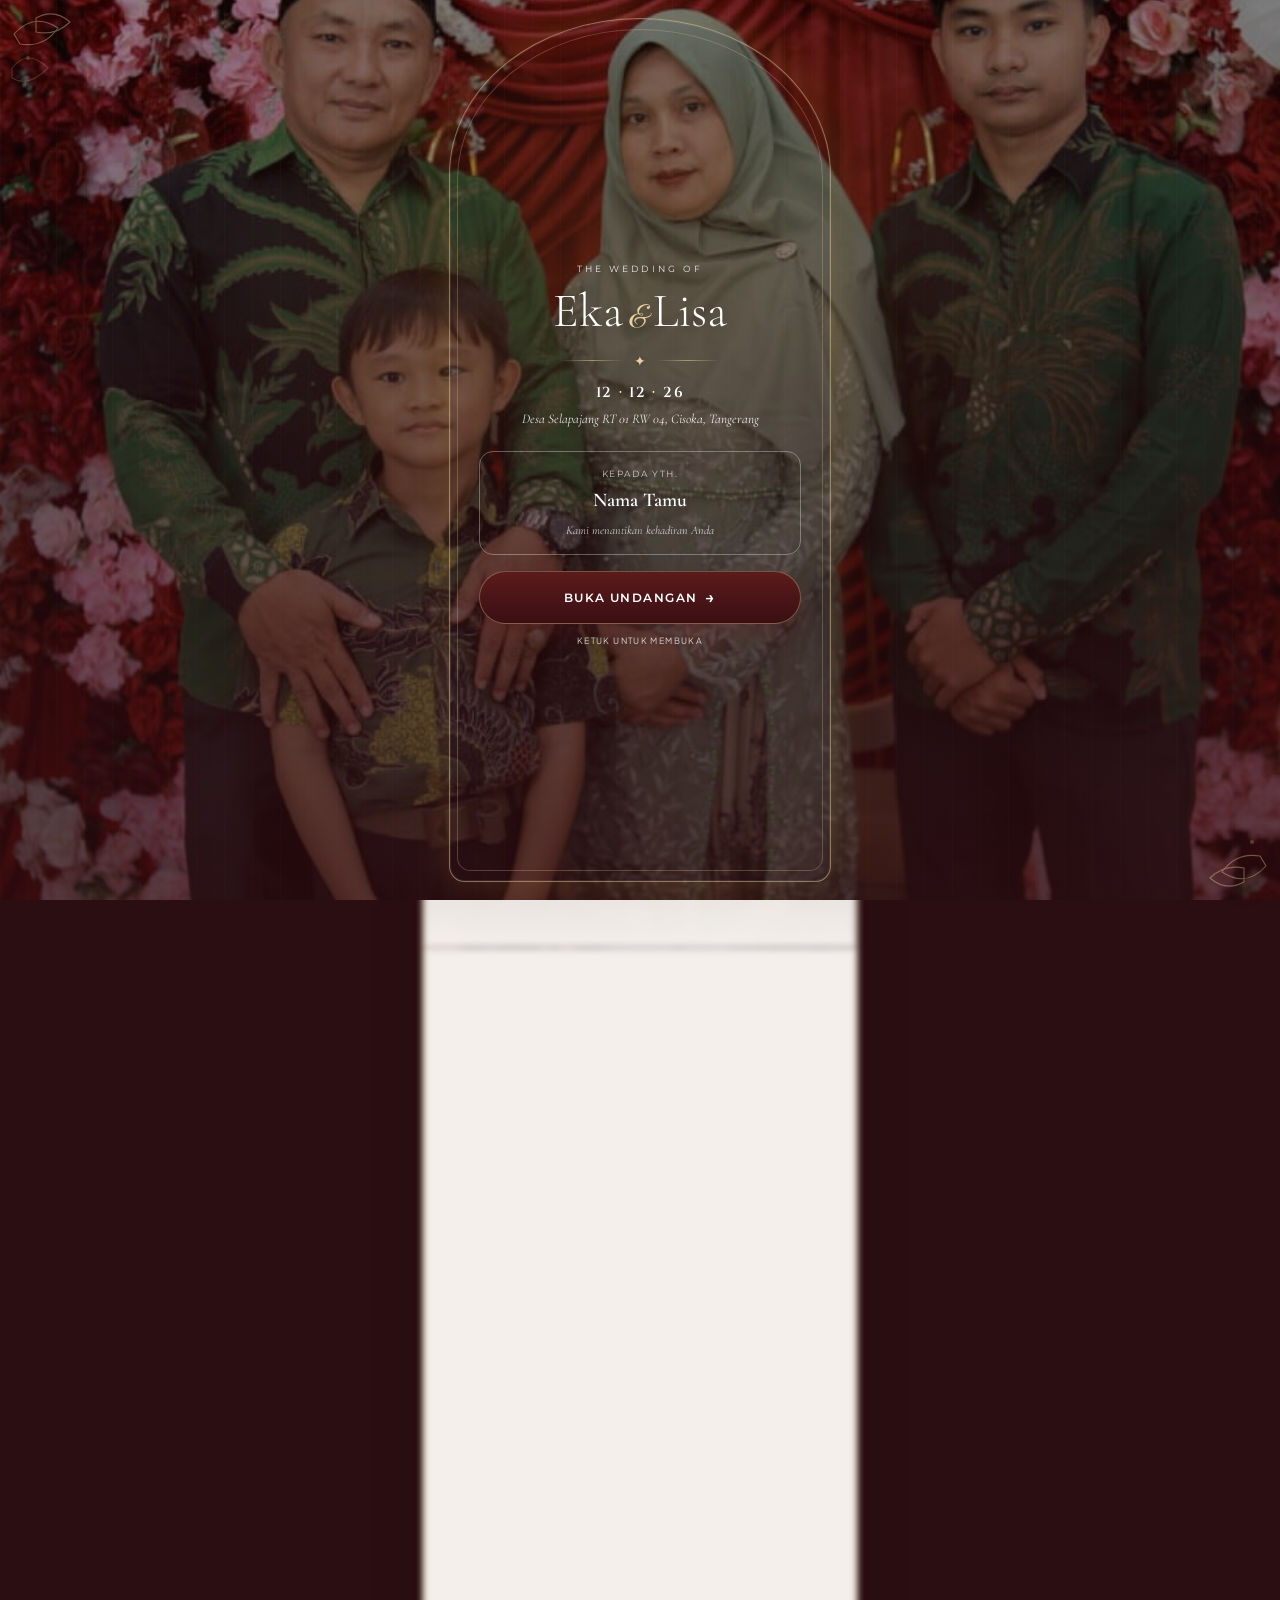
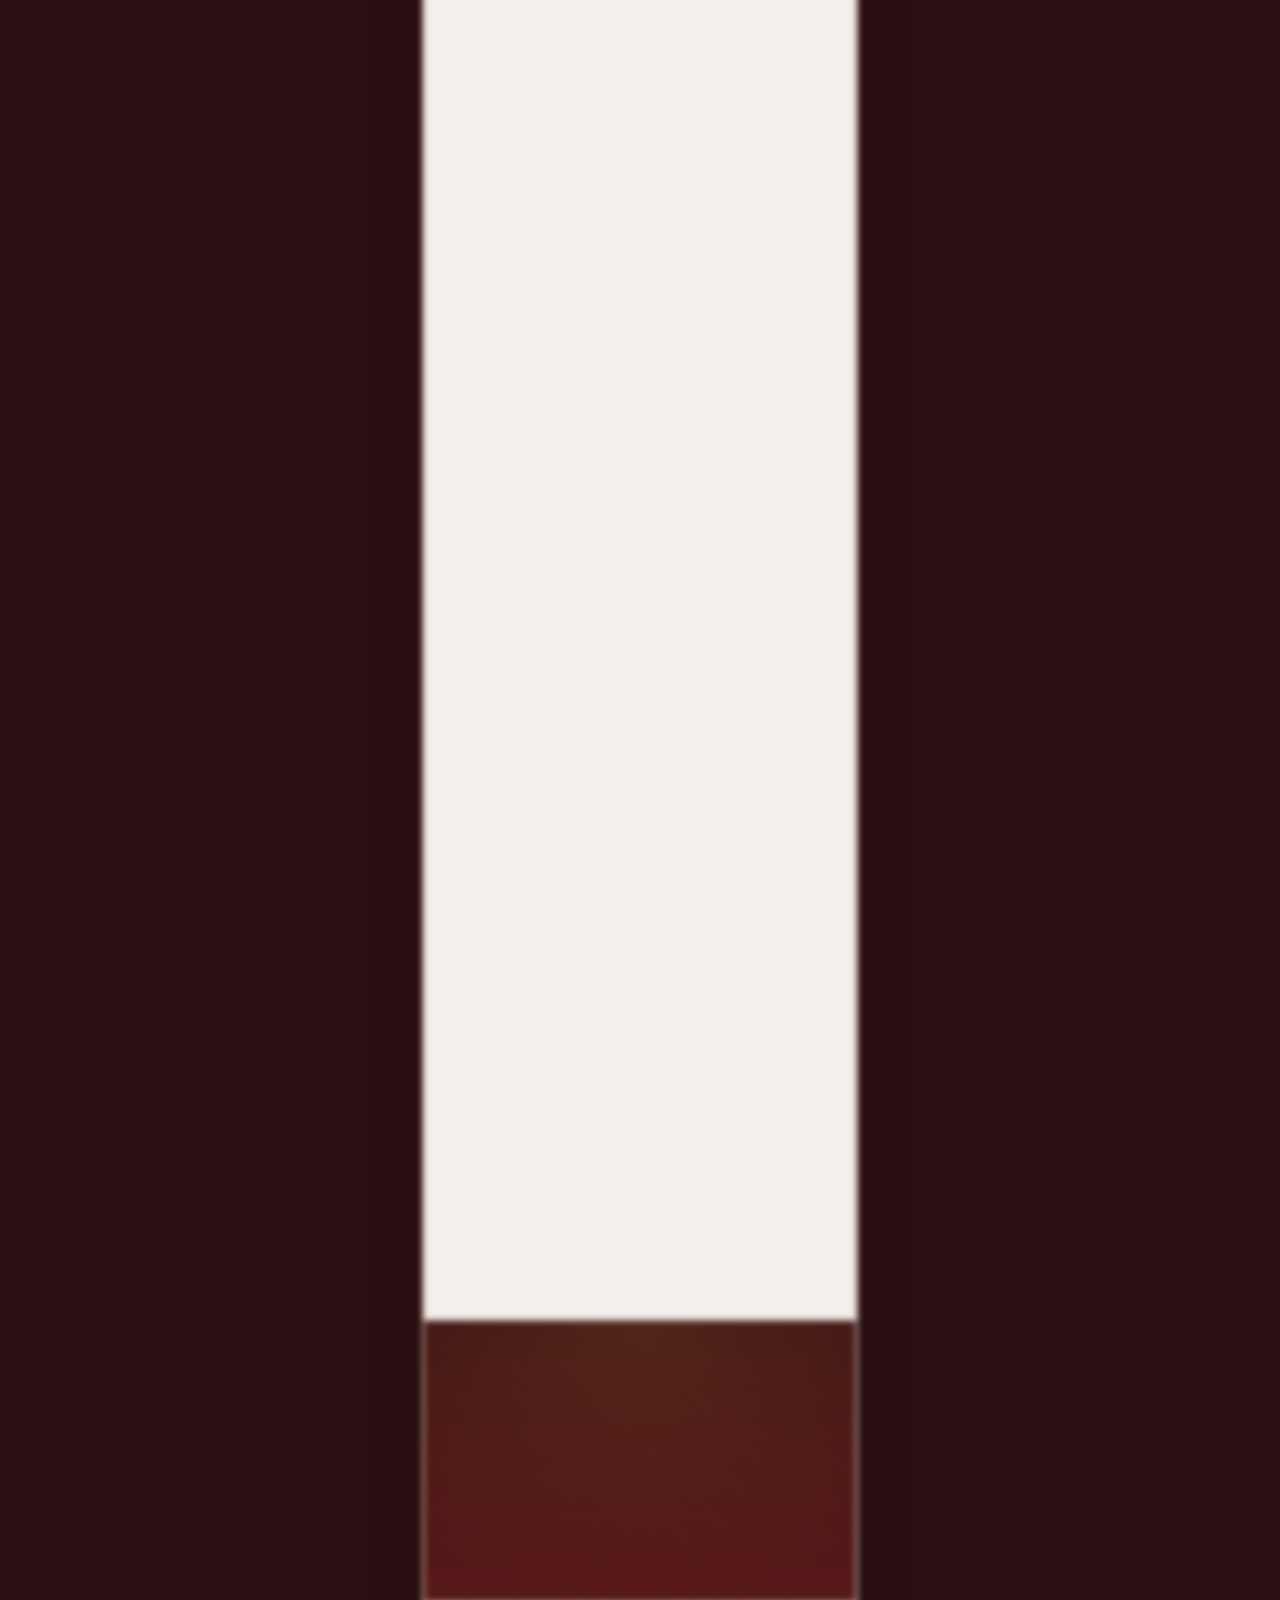
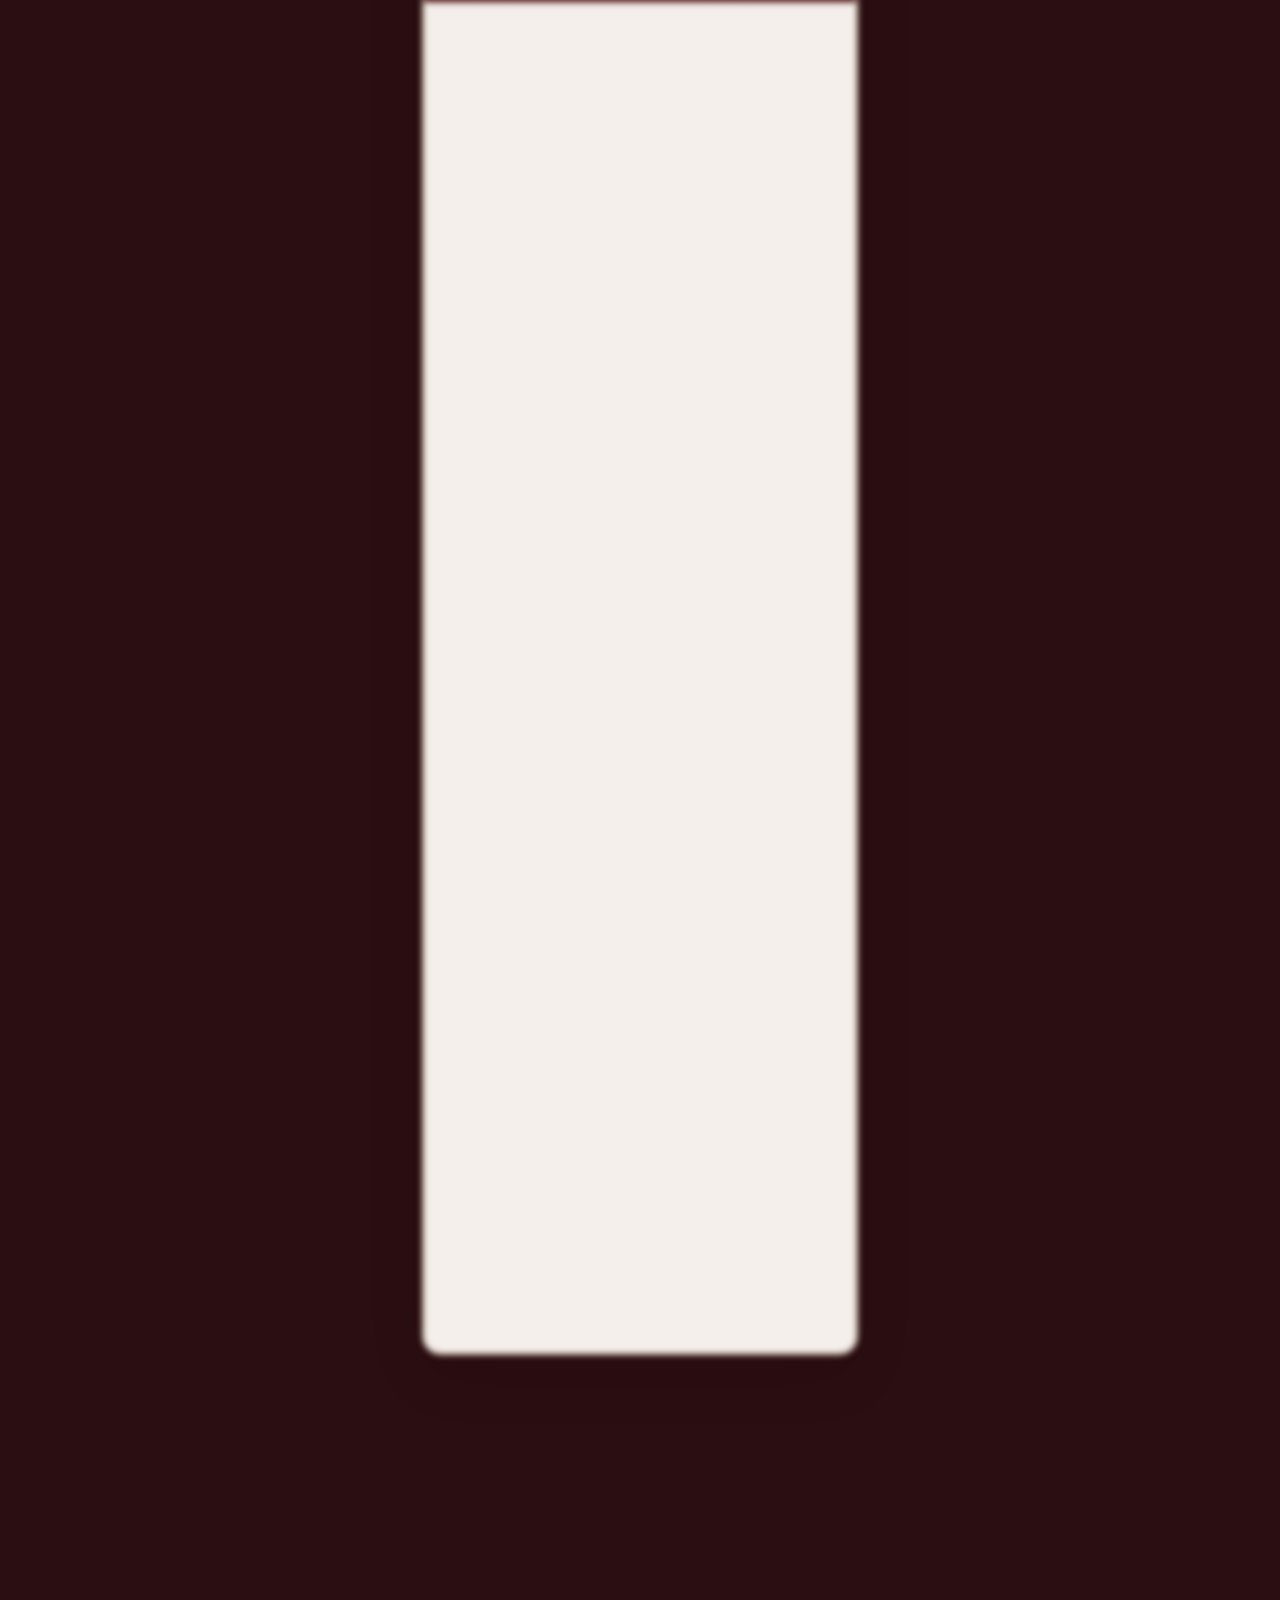
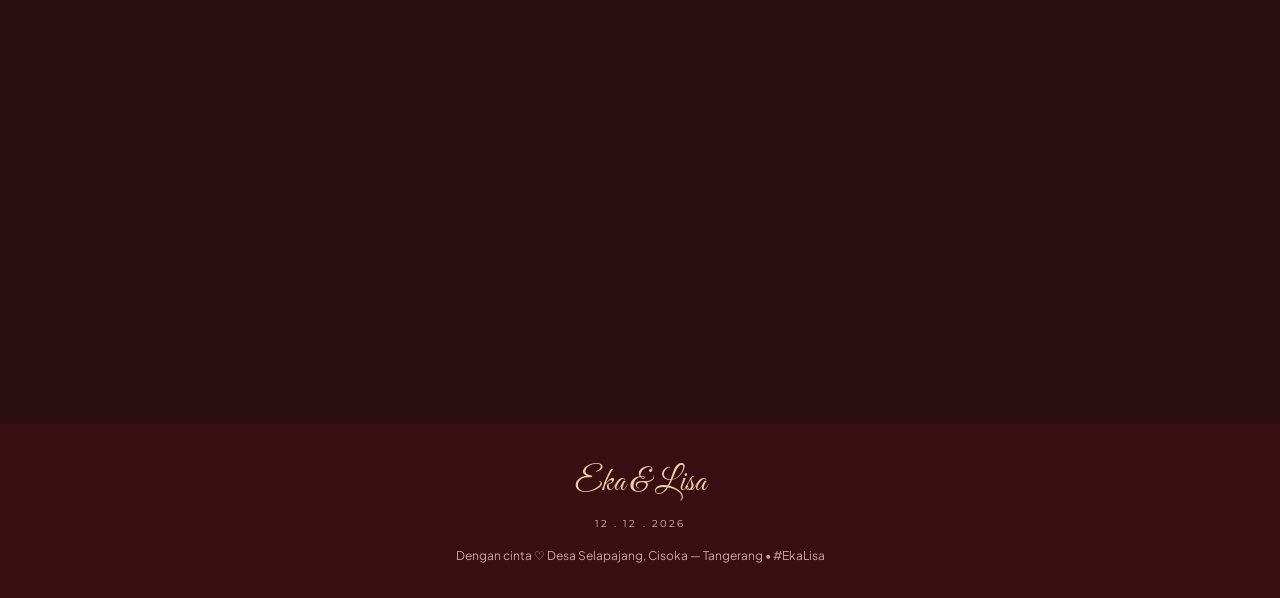
==== commit a90182eb: "Replace old project with new wedding invitation" ====
--- a/index.html
+++ b/index.html
@@ -1,356 +1,245 @@
-<!DOCTYPE html>
-<html lang="id">
-<head>
-  <meta charset="UTF-8">
-  <meta name="viewport" content="width=device-width, initial-scale=1.0, viewport-fit=cover">
-  <title>Eka & Lisa — Wedding Invitation</title>
-  <link rel="preconnect" href="https://fonts.googleapis.com">
-  <link rel="preconnect" href="https://fonts.gstatic.com" crossorigin>
-  <link href="https://fonts.googleapis.com/css2?family=Allura&family=Cinzel:wght@400;600;700&family=Cormorant+Garamond:ital,wght@0,300;0,400;0,500;0,600;1,300;1,400&family=Great+Vibes&family=Montserrat:wght@300;400;500;600&family=Pinyon+Script&family=Plus+Jakarta+Sans:wght@300;400&family=Amiri:wght@400;700&display=swap" rel="stylesheet">
-  <link rel="stylesheet" href="style.css">
-</head>
-<body class="locked">
-
-  <!-- GUEST NAME POPUP -->
-  <div id="guestPopup" class="guest-popup" role="dialog" aria-modal="true" aria-labelledby="guestPopupTitle">
-    <div class="guest-popup-card">
-      <p class="guest-popup-eyebrow">Dengan Penuh Cinta & Hormat</p>
-      <h3 id="guestPopupTitle">Izinkan Kami Mengenal Anda</h3>
-      <p class="guest-popup-desc">Kehadiran Anda begitu berarti bagi kami.<br>Mohon tuliskan nama agar undangan ini terasa lebih personal</p>
-      <input id="guestInputPopup" type="text" placeholder="Tulis nama lengkap Anda" maxlength="30" autocomplete="name" aria-label="Nama tamu">
-      <p class="guest-popup-hint">Contoh: Bapak/Ibu Rina & Keluarga</p>
-      <p id="guestPopupError" class="guest-popup-error" aria-live="polite"></p>
-      <button id="guestSubmit" class="btn btn-sage btn-full" disabled>Lanjutkan ke Undangan →</button>
-    </div>
-  </div>
-
-  <!-- COVER — 3D Islamic Maroon -->
-  <div id="cover" class="cover" role="dialog" aria-modal="true">
-    <div class="cover-bg" aria-hidden="true">
-      <img src="asset/cover.jpeg" alt="" loading="eager">
-      <div class="cover-bg-overlay"></div>
-    </div>
-    <div class="cover-arch" aria-hidden="true"></div>
-    <div class="cover-orn-tl" aria-hidden="true"><svg viewBox="0 0 140 140"><g fill="none" stroke="#e8d0a0" stroke-width="1.1" opacity="0.7"><path d="M8 28 Q28 6 52 22 Q38 42 14 38 Z"/><path d="M30 12 Q48 2 64 16 Q50 30 30 26 Z"/><circle cx="22" cy="52" r="2" fill="#e8d0a0" stroke="none" opacity="0.6"/><path d="M6 62 Q22 42 42 62 Q22 82 6 72 Z" opacity="0.5"/></g></svg></div>
-    <div class="cover-orn-br" aria-hidden="true"><svg viewBox="0 0 140 140"><g fill="none" stroke="#e8d0a0" stroke-width="1.1" opacity="0.7"><path d="M8 28 Q28 6 52 22 Q38 42 14 38 Z"/><path d="M30 12 Q48 2 64 16 Q50 30 30 26 Z"/><circle cx="22" cy="52" r="2" fill="#e8d0a0" stroke="none" opacity="0.6"/></g></svg></div>
-    <div class="cover-inner">
-      <p class="cover-eyebrow">The Wedding Of</p>
-      <h1 class="cover-names"><span>Eka</span><i>&</i><span>Lisa</span></h1>
-      <div class="cover-divider" aria-hidden="true"><span></span><i>✦</i><span></span></div>
-      <p class="cover-date">12 · 12 · 26</p>
-      <p class="cover-place">Desa Selapajang RT 01 RW 04, Cisoka, Tangerang</p>
-      <div class="cover-guest">
-        <p class="to-label">Kepada Yth.</p>
-        <p class="to-name" id="guestName">Nama Tamu</p>
-        <p class="to-sub">Kami menantikan kehadiran Anda</p>
-      </div>
-      <button id="openBtn" class="btn btn-cover">Buka Undangan <span>→</span></button>
-      <p class="cover-hint">ketuk untuk membuka</p>
-    </div>
-  </div>
-
-  <button id="musicBtn" class="music-btn muted" aria-label="Toggle music">♫</button>
-  <audio id="bgMusic" loop preload="metadata" src="song.mp3"></audio>
-
-  <!-- PAGE -->
-  <div class="page">
-    <div class="floral-header" aria-hidden="true">
-      <svg viewBox="0 0 440 180" preserveAspectRatio="xMidYMin slice"><g opacity="0.14"><path d="M-10 20 Q30 -5 70 25 Q50 50 20 45 Q0 30 -10 20" fill="#c89a3a"/><path d="M40 10 Q75 0 100 20 Q85 40 55 35 Q40 25 40 10" fill="#7d2a24"/><path d="M320 5 Q360 -5 400 15 Q385 40 345 35 Q320 20 320 5" fill="#c89a3a"/><path d="M370 25 Q405 15 425 45 Q400 70 360 60 Q355 40 370 25" fill="#7d2a24"/></g></svg>
-    </div>
-
-    <!-- HERO -->
-    <section class="hero" id="hero">
-      <div class="hero-bg" aria-hidden="true">
-        <img src="asset/cover.jpeg" alt="" loading="eager">
-        <div class="hero-bg-overlay"></div>
-      </div>
-      <div class="hero-content">
-        <p class="eyebrow reveal">The Wedding Of</p>
-        <h1 class="hero-names reveal d1"><span>Eka</span><em>&</em><span>Lisa</span></h1>
-        <div class="leaf-ornament small reveal d2">✦</div>
-        <p class="hero-tagline reveal d2">Dengan memohon rahmat &amp; ridho Allah SWT,<br>kami mengundang Anda untuk hadir<br>dan memberi doa restu</p>
-        <p class="hero-date reveal d3">Sabtu, 12 Desember 2026</p>
-        <p class="hero-place reveal d3">Desa Selapajang RT 01 RW 04, Cisoka, Tangerang</p>
-      </div>
-      <p class="hero-scroll reveal d4" aria-hidden="true"><span>⌄</span><span class="scroll-text">gulir ke bawah</span></p>
-    </section>
-
-    <!-- QURAN -->
-    <section class="quran reveal" id="quran">
-      <figure class="quran-photo reveal">
-        <img src="asset/wefoundlove.jpeg" alt="Eka & Lisa — We Found Love" loading="lazy">
-        <span class="quran-photo-frame" aria-hidden="true"></span>
-      </figure>
-      <p class="quran-love reveal d1">WE FOUND LOVE</p>
-      <span class="quran-badge">✦ Q.S Ar-Rum : 21</span>
-      <p class="quran-arab reveal d1">وَمِنْ آيَاتِهِ أَنْ خَلَقَ لَكُمْ مِنْ أَنْفُسِكُمْ أَزْوَاجًا لِتَسْكُنُوا إِلَيْهَا وَجَعَلَ بَيْنَكُمْ مَوَدَّةً وَرَحْمَةً</p>
-      <p class="quran-trans reveal d2">“Dan di antara tanda-tanda kebesaran-Nya ialah Dia menciptakan pasangan-pasangan untukmu dari jenismu sendiri, agar kamu cenderung dan merasa tenteram kepadanya, dan Dia menjadikan di antaramu rasa kasih dan sayang.”</p>
-      <p class="quran-ref reveal d3">— Q.S Ar-Rum : 21</p>
-    </section>
-
-    <!-- SALAM — Assalamualaikum seperti target -->
-    <section class="salam reveal" id="salam">
-      <p class="salam-arab reveal">السَّلَامُ عَلَيْكُمْ وَرَحْمَةُ اللهِ وَبَرَكَاتُهُ</p>
-      <h3 class="salam-title reveal d1">Assalamualaikum Warahmatullahi Wabarakatuh</h3>
-      <div class="salam-divider reveal d1" aria-hidden="true"><span></span><i>✦</i><span></span></div>
-      <p class="salam-text reveal d2">Dengan memohon rahmat dan ridho Allah SWT, kami bermaksud mengundang Bapak/Ibu/Saudara/i untuk menghadiri acara pernikahan putra-putri kami:</p>
-    </section>
-
-    <!-- COUPLE -->
-    <section class="couple reveal" id="couple">
-      <p class="eyebrow reveal">Mempelai</p>
-      <h2 class="section-title small reveal d1">Eka &amp; Lisa</h2>
-      <div class="couple-grid">
-        <div class="couple-card reveal d1">
-          <div class="couple-photo"><img src="asset/mempelaipria.jpeg" alt="Eka" loading="lazy"></div>
-          <p class="couple-name">Eka</p>
-          <p class="couple-full">Eka</p>
-          <p class="couple-parents">Putra terakhir dari<br><strong>alm. Bapak Dulsalam & Ibu Surinah</strong></p>
-          <a class="couple-ig" href="https://www.instagram.com/eabisalam?stkn=bmRzZnhyMTk4eXMy" target="_blank" rel="noopener">@ eabisalam</a>
-        </div>
-        <div class="couple-amp reveal d2">— & —</div>
-        <div class="couple-card reveal d2">
-          <div class="couple-photo"><img src="asset/mempelaiwanita.jpeg" alt="Lisa" loading="lazy"></div>
-          <p class="couple-name">Lisa</p>
-          <p class="couple-full">Elissya Oktaviani S.M</p>
-          <p class="couple-parents">Putri Pertama dari<br><strong>Bapak Hasbi & Ibu Rusmaini</strong></p>
-          <a class="couple-ig" href="https://www.instagram.com/lissya35_?stkn=czhoNGpxNGU2Zmcy" target="_blank" rel="noopener">@ lissya35_</a>
-        </div>
-      </div>
-    </section>
-
-    <!-- COUNTDOWN + STORY (maroon) -->
-    <div class="countdown-story">
-      <section class="countdown-band reveal">
-        <div class="countdown-inner">
-          <p class="eyebrow" style="color:var(--gold-light)">Menuju Hari Bahagia</p>
-          <div class="countdown" id="countdown">
-            <div class="cd-box reveal d1"><span class="cd-num" id="days">00</span><span class="cd-label">HARI</span></div>
-            <div class="cd-box reveal d2"><span class="cd-num" id="hours">00</span><span class="cd-label">JAM</span></div>
-            <div class="cd-box reveal d3"><span class="cd-num" id="minutes">00</span><span class="cd-label">MENIT</span></div>
-            <div class="cd-box reveal d4"><span class="cd-num" id="seconds">00</span><span class="cd-label">DETIK</span></div>
-          </div>
-          <p class="countdown-note reveal d2">Sabtu, 12 Desember 2026 • 09.00 WIB</p>
-          <a href="https://www.google.com/calendar/render?action=TEMPLATE&text=Wedding+Eka+%26+Lisa&dates=20261212T020000Z/20261212T080000Z&details=Desa+Selapajang+RT+01+RW+04+Cisoka+Tangerang&location=Desa+Selapajang+RT+01+RW+04+Cisoka+Tangerang" target="_blank" rel="noopener" class="btn btn-calendar reveal d3">Save The Date →</a>
-        </div>
-      </section>
-      <section class="story reveal">
-        <h2 class="section-title reveal" style="color:#fff">Kisah Kami</h2>
-        <div class="heart reveal d1">♡</div>
-        <p class="story-text reveal d2">Semua berawal dari sebuah perkenalan sederhana di media sosial pada tahun 2024. Tanpa pernah menyangka, pertemuan itu membawa kami pada sebuah kisah yang penuh warna. Seiring waktu, kami saling mengenal, menumbuhkan rasa, dan melewati berbagai jarak, perbedaan serta ujian bersama. Hingga pada 23 Mei 2026, kami memantapkan hati untuk melangkah ke jenjang yang lebih serius. Bukan sebuah kebetulan, melainkan takdir yang telah mempertemukan kami untuk berjalan bersama menuju satu ikatan suci: pernikahan pada 12 Desember 2026.</p>
-        <div class="story-divider reveal d3"></div>
-      </section>
-    </div>
-
-    <!-- PHOTO HIGHLIGHT — arch maroon setelah Kisah Kami -->
-    <section class="photo-highlight reveal" id="photoHighlight" aria-label="Foto Eka & Lisa">
-      <figure class="photo-highlight-frame reveal d1">
-        <div class="arch-inner slideshow">
-          <img src="asset/gallery1.jpeg" class="slide active" alt="Eka & Lisa 1" loading="eager">
-          <img src="asset/wefoundlove.jpeg" class="slide" alt="Eka & Lisa 2" loading="lazy">
-          <img src="asset/gallery2.jpeg" class="slide" alt="Eka & Lisa 3" loading="lazy">
-        </div>
-      </figure>
-      <div class="slide-dots reveal d2" aria-hidden="true"><span class="dot active"></span><span class="dot"></span><span class="dot"></span></div>
-      <div class="photo-highlight-caption reveal d2">
-        <span class="ph-names">Eka & Lisa</span>
-        <span class="ph-divider" aria-hidden="true"></span>
-        <span class="ph-date">12.12.2026</span>
-      </div>
-    </section>
-
-    <!-- EVENTS 3 CARDS -->
-    <section class="events reveal" id="events">
-      <p class="eyebrow reveal">Rangkaian Acara</p>
-      <h2 class="section-title small reveal d1">Jadwal Hari H</h2>
-      <p class="schedule-pill reveal d1">Sabtu, 12 Desember 2026 • Desa Selapajang, Cisoka — Tangerang</p>
-      <div class="event-grid">
-        <div class="event-card reveal d1">
-          <div class="event-head">
-            <div class="event-icon">◈</div>
-            <div><div class="event-title">Akad Nikah</div><div class="event-date">Sabtu, 12 Desember 2026 · 09.00 WIB — Desa Selapajang</div></div>
-          </div>
-          <p class="event-desc">Desa Selapajang RT 01 RW 04, Kec. Cisoka, Kab. Tangerang</p>
-          <div class="event-actions">
-            <a href="https://maps.app.goo.gl/fdXCQBA1J34yKZxf6" target="_blank" rel="noopener" class="btn btn-sage">Open Maps →</a>
-            <a href="https://www.google.com/calendar/render?action=TEMPLATE&text=Akad+Eka+Lisa&dates=20261212T020000Z/20261212T030000Z&details=Desa+Selapajang+RT+01+RW+04+Cisoka+Tangerang&location=Desa+Selapajang+RT+01+RW+04+Cisoka+Tangerang" target="_blank" rel="noopener" class="btn btn-outline">Kalender</a>
-          </div>
-        </div>
-        <div class="event-card reveal d2">
-          <div class="event-head">
-            <div class="event-icon">❦</div>
-            <div><div class="event-title">Resepsi</div><div class="event-date">Sabtu, 12 Desember 2026 · 10.00 WIB - selesai — Desa Selapajang</div></div>
-          </div>
-          <p class="event-desc">Desa Selapajang RT 01 RW 04, Kec. Cisoka, Kab. Tangerang • Dresscode: Formal</p>
-          <div class="event-actions">
-            <a href="https://maps.app.goo.gl/fdXCQBA1J34yKZxf6" target="_blank" rel="noopener" class="btn btn-sage">Open Maps →</a>
-            <a href="https://maps.app.goo.gl/fdXCQBA1J34yKZxf6" target="_blank" rel="noopener" class="btn btn-outline">Alternatif</a>
-          </div>
-        </div>
-      </div>
-    </section>
-
-    <!-- GALLERY — layout rapih sesuai gambar: video 16:9 + 2x2 grid -->
-    <section class="gallery reveal" id="gallery">
-      <p class="eyebrow reveal" style="color:var(--gold-light)">Our Gallery</p>
-      <h2 class="section-title small reveal d1" style="color:#fff">Momen Bahagia</h2>
-      <!-- VIDEO GALLERY — dikomentari sesuai request
-      <div class="gallery-video reveal d1">
-        <div class="video-wrap">
-          <video autoplay muted loop playsinline preload="metadata" poster="https://images.unsplash.com/photo-1519741497674-611481863552?q=80&w=800&auto=format&fit=crop">
-            <source src="asset/vid.mp4" type="video/mp4">
-          </video>
-          <div class="video-overlay" aria-hidden="true"></div>
-          <button class="video-play" aria-label="Play video">▶</button>
-        </div>
-      </div>
-      -->
-      <div class="gallery-grid">
-        <figure class="g-item reveal"><img src="asset/gallery12.jpeg" alt="Gallery 1" loading="lazy"></figure>
-        <figure class="g-item reveal"><img src="asset/gallery5.jpeg" alt="Gallery 2" loading="lazy"></figure>
-        <!-- <figure class="g-item reveal"><img src="asset/gallery3.jpeg" alt="Gallery 3" loading="lazy"></figure> -->
-        <figure class="g-item reveal"><img src="asset/gallery6.jpeg" alt="Gallery 4" loading="lazy"></figure>
-        <figure class="g-item reveal"><img src="asset/gallery10.jpeg" alt="Gallery 5" loading="lazy"></figure>
-        <figure class="g-item reveal"><img src="asset/gallery4.jpeg" alt="Gallery 6" loading="lazy"></figure>
-        <figure class="g-item reveal"><img src="asset/gallery1.jpeg" alt="Gallery 7" loading="lazy"></figure>
-        <figure class="g-item reveal"><img src="asset/gallery8.jpeg" alt="Gallery 8" loading="lazy"></figure>
-        <figure class="g-item reveal"><img src="asset/gallery9.jpeg" alt="Gallery 9" loading="lazy"></figure>
-        <figure class="g-item reveal"><img src="asset/gallery2.jpeg" alt="Gallery 10" loading="lazy"></figure>
-        <!-- <figure class="g-item reveal"><img src="asset/gallery11.jpeg" alt="Gallery 11" loading="lazy"></figure> -->
-        <figure class="g-item reveal"><img src="asset/gallery13.jpeg" alt="Gallery 12" loading="lazy"></figure>
-        <figure class="g-item reveal"><img src="asset/gallery14.jpeg" alt="Gallery 13" loading="lazy"></figure>
-        <!-- <figure class="g-item reveal"><img src="asset/wefoundlove.jpeg" alt="Gallery 14" loading="lazy"></figure> -->
-        <figure class="g-item reveal"><img src="asset/gallery7.jpeg" alt="Gallery 15" loading="lazy"></figure>
-        <!-- <figure class="g-item reveal"><img src="asset/gallery15.jpeg" alt="Gallery 16" loading="lazy"></figure> -->
-      </div>
-    </section>
-
-    <!-- OUR STORY TIMELINE -->
-    <section class="ourstory reveal" id="ourstory">
-      <p class="eyebrow reveal">Perjalanan Kita</p>
-      <h2 class="section-title small reveal d1">Our Story</h2>
-      <ol class="timeline-story">
-        <li class="story-item reveal d1">
-          <span class="story-dot"></span>
-          <div class="story-year">2024</div>
-          <h4>Awal yang Gak Disangka</h4>
-          <p>Tidak ada yang kebetulan di dunia ini. Semua sudah tersusun sangat rapi oleh sang maha kuasa, kita tidak bisa memilih kepada siapa kita akan jatuh cinta. Perkenalan kami berawal dari sebuah Sosial Media pada tahun 2024.</p>
-        </li>
-        <li class="story-item reveal d2">
-          <span class="story-dot"></span>
-          <div class="story-year">2025</div>
-          <h4>Melewati semuanya bersama</h4>
-          <p>Katanya cinta dapat tumbuh dengan kebersamaan, seiring berjalannya waktu, kami pun bertemu dan kami saling mengenal, pada akhirnya merasa tertarik satu sama lain. Kami melewati semuanya bersama,mulai dari hubungan jarak jauh, perbedaan pendapat, ujian yang datang tiada henti, namun kami tidak menyerah begitu saja, dengan adanya banyak cobaan yg tiada henti membuat hubungan kami semakin erat.</p>
-        </li>
-        <li class="story-item reveal d3">
-          <span class="story-dot"></span>
-          <div class="story-year">2026</div>
-          <h4>Memilih selamanya bersama </h4>
-          <p>Setelah 1 tahun lebih kami menjalani hubungan ini, hingga akhirnya pada tanggal 23 Mei 2026  membawa kami pada sebuah ikatan yang di Ridhoi-Nya.</p>
-        </li>
-        <li class="story-item reveal d3">
-          <span class="story-dot"></span>
-          <div class="story-year">2026</div>
-          <h4>Sebuah Janji untuk Selamanya </h4>
-          <p>Bukan karna bertemu lalu berjodoh, tapi karna berjodoh kami dipertemukan. Kami memutuskan untuk mengikrarkan janji suci pernikahan pada 12 Desember 2026.
-Sebagaimana yang pernah dikatakan oleh Ali bin Abi Thalib : "Apa yang menjadi takdirmu akan menemukan jalannya untuk menemukanmu".</p>
-        </li>
-      </ol>
-    </section>
-
-
-    <!-- GIFT -->
-    <section class="gift reveal" id="gift">
-      <p class="eyebrow reveal">Tanda Kasih</p>
-      <h2 class="section-title small reveal d1">Wedding Gift</h2>
-      <p class="wishes-note reveal d1">Doa restu Anda sangat berarti. Jika ingin memberi tanda kasih secara cashless:</p>
-      <div class="gift-card reveal d2">
-        <div class="gift-head">
-          <div class="gift-icon">✉</div>
-          <div><div class="gift-title">Kirim Hadiah</div><div class="gift-sub">Eka & Lisa — Desa Selapajang, Cisoka — Tangerang</div></div>
-        </div>
-        <div class="gift-row">
-          <!-- <div style="flex:1">
-            <div class="gift-label">Alamat Penerima</div>
-            <div class="gift-value" id="giftAddress">Desa Selapajang RT 01 RW 04, Kec. Cisoka, Kab. Tangerang, Banten 15730</div>
-          </div>
-          <button class="btn-copy" data-copy="giftAddress">Salin</button>
-        </div> -->
-        <div style="margin-top:0.6rem; font-size:0.78rem; color:var(--muted); font-weight:600">Rekening:</div>
-        <div class="bank-row">
-          <div class="bank-logo">BRI</div>
-          <div class="bank-info"><div class="bank-no">012001000774560</div><div class="bank-an">a.n Hasbi</div></div>
-          <button class="btn-copy" data-copy-text="5931191064">Salin</button>
-        </div>
-        <!-- <div class="bank-row">
-          <div class="bank-logo">BRI</div>
-          <div class="bank-info"><div class="bank-no">3470 0103 7712 539</div><div class="bank-an">a.n Eka</div></div>
-          <button class="btn-copy" data-copy-text="347001037712539">Salin</button>
-        </div>
-        <div class="bank-row">
-          <div class="bank-logo">DANA</div>
-          <div class="bank-info"><div class="bank-no">08999232610</div><div class="bank-an">a.n Elisya</div></div>
-          <button class="btn-copy" data-copy-text="08999232610">Salin</button>
-        </div> -->
-        <!-- <div class="bank-row">
-          <div class="bank-logo" style="font-size:0.55rem">BANK ACEH</div>
-          <div class="bank-info"><div class="bank-no">1234567890</div><div class="bank-an">a.n Salim Maharani</div></div>
-          <button class="btn-copy" data-copy-text="1234567890">Salin</button>
-        </div> -->
-      </div>
-    </section>
-
-    <!-- WISHES (tetap, wishes nanti) -->
-    <section class="wishes reveal" id="wishes">
-      <p class="eyebrow reveal">Doa & Harapan</p>
-      <h2 class="section-title small reveal d1">Ucapan untuk Eka & Lisa</h2>
-      <p class="wishes-note reveal d1">Tulis doa terbaikmu — langsung tampil di bawah ♡</p>
-      <form id="wishes-form" class="wishes-form reveal d2">
-        <input type="text" id="wName" placeholder="Nama kamu" required maxlength="30">
-        <textarea id="wMessage" rows="3" placeholder="Ucapan & doa..." required maxlength="200"></textarea>
-        <button type="submit" class="btn btn-sage btn-full">Kirim Ucapan ♡</button>
-        <p id="wishes-status" class="form-status"></p>
-      </form>
-      <ul id="wishes-list" class="wishes-list reveal d3"></ul>
-      <p id="wishes-empty" class="wishes-empty reveal d3">Belum ada ucapan — jadi yang pertama ♡</p>
-    </section>
-
-    <!-- TURUT MENGUNDANG -->
-    <section class="turut reveal" id="turut">
-      <p class="eyebrow reveal">Turut Mengundang</p>
-      <h2 class="section-title small reveal d1">Turut Mengundang</h2>
-      <ul class="turut-list reveal d2">
-        <li>Keluarga calon mempelai wanita</li>
-        <li>Keluarga calon mempelai pria</li>
-      </ul>
-    </section>
-
-    <div class="floral-divider thankyou-divider" aria-hidden="true"><span></span></div>
-
-    <!-- THANK YOU -->
-    <section class="thankyou reveal" id="thankyou">
-      <div class="thankyou-bg" aria-hidden="true">
-        <img src="asset/gallery15.jpeg" alt="" loading="lazy">
-        <div class="thankyou-bg-overlay"></div>
-      </div>
-      <div class="thankyou-inner">
-        <div class="leaf-ornament reveal">✦</div>
-        <h2 class="thankyou-title reveal d1">Terima Kasih</h2>
-        <p class="thankyou-text reveal d2">Terima kasih atas doa, restu, dan kehadiranmu di hari bahagia kami. Kehadiranmu adalah hadiah terindah yang akan selalu kami kenang. Sampai jumpa di Desa Selapajang, Cisoka ♡</p>
-        <p class="thankyou-names reveal d3">Eka & Lisa</p>
-        <p class="thankyou-date reveal d3">12 Desember 2026</p>
-      </div>
-    </section>
-
-    <footer class="footer">
-      <p class="footer-names">Eka & Lisa</p>
-      <p class="footer-date">12 . 12 . 2026</p>
-      <p class="footer-copy">Dengan cinta ♡ Desa Selapajang, Cisoka — Tangerang • #EkaLisa</p>
-    </footer>
-  </div>
-
-  <div class="lightbox" id="lightbox"><button id="lbClose" class="lb-close">×</button><img id="lbImg" src="" alt=""></div>
-  <div class="toast" id="toast"></div>
-  <script src="script.js"></script>
-</body>
-</html>
+<!DOCTYPE html>
+<html lang="id">
+<head>
+  <meta charset="UTF-8">
+  <meta name="viewport" content="width=device-width, initial-scale=1.0, viewport-fit=cover">
+  <title>Eka & Lisa — Wedding Invitation</title>
+  <link rel="preconnect" href="https://fonts.googleapis.com">
+  <link rel="preconnect" href="https://fonts.gstatic.com" crossorigin>
+  <link href="https://fonts.googleapis.com/css2?family=Allura&family=Cinzel:wght@400;600;700&family=Cormorant+Garamond:ital,wght@0,300;0,400;0,500;0,600;1,300;1,400&family=Great+Vibes&family=Montserrat:wght@300;400;500;600&family=Pinyon+Script&family=Plus+Jakarta+Sans:wght@300;400&family=Amiri:wght@400;700&display=swap" rel="stylesheet">
+  <link rel="stylesheet" href="style.css">
+</head>
+<body class="locked">
+
+  <!-- COVER — 3D Islamic Maroon -->
+  <div id="cover" class="cover" role="dialog" aria-modal="true">
+    <div class="cover-bg" aria-hidden="true">
+      <img src="asset/family.jpeg" alt="" loading="eager">
+      <div class="cover-bg-overlay"></div>
+    </div>
+    <div class="cover-arch" aria-hidden="true"></div>
+    <div class="cover-orn-tl" aria-hidden="true"><svg viewBox="0 0 140 140"><g fill="none" stroke="#e8d0a0" stroke-width="1.1" opacity="0.7"><path d="M8 28 Q28 6 52 22 Q38 42 14 38 Z"/><path d="M30 12 Q48 2 64 16 Q50 30 30 26 Z"/><circle cx="22" cy="52" r="2" fill="#e8d0a0" stroke="none" opacity="0.6"/><path d="M6 62 Q22 42 42 62 Q22 82 6 72 Z" opacity="0.5"/></g></svg></div>
+    <div class="cover-orn-br" aria-hidden="true"><svg viewBox="0 0 140 140"><g fill="none" stroke="#e8d0a0" stroke-width="1.1" opacity="0.7"><path d="M8 28 Q28 6 52 22 Q38 42 14 38 Z"/><path d="M30 12 Q48 2 64 16 Q50 30 30 26 Z"/><circle cx="22" cy="52" r="2" fill="#e8d0a0" stroke="none" opacity="0.6"/></g></svg></div>
+    <div class="cover-inner">
+      <p class="cover-eyebrow">The Wedding Of</p>
+      <h1 class="cover-names"><span>Eka</span><i>&</i><span>Lisa</span></h1>
+      <div class="cover-divider" aria-hidden="true"><span></span><i>✦</i><span></span></div>
+      <p class="cover-date">12 · 12 · 26</p>
+      <p class="cover-place">Desa Selapajang RT 01 RW 04, Cisoka, Tangerang</p>
+      <div class="cover-guest">
+        <p class="to-label">Kepada Yth.</p>
+        <p class="to-name" id="guestName">Nama Tamu</p>
+        <p class="to-sub">Kami menantikan kehadiran Anda</p>
+      </div>
+      <button id="openBtn" class="btn btn-cover">Buka Undangan <span>→</span></button>
+      <p class="cover-hint">ketuk untuk membuka</p>
+    </div>
+  </div>
+
+  <button id="musicBtn" class="music-btn muted" aria-label="Toggle music">♫</button>
+  <audio id="bgMusic" loop preload="metadata" src="song.mp3"></audio>
+
+  <!-- PAGE -->
+  <div class="page">
+    <div class="floral-header" aria-hidden="true">
+      <svg viewBox="0 0 440 180" preserveAspectRatio="xMidYMin slice"><g opacity="0.14"><path d="M-10 20 Q30 -5 70 25 Q50 50 20 45 Q0 30 -10 20" fill="#c89a3a"/><path d="M40 10 Q75 0 100 20 Q85 40 55 35 Q40 25 40 10" fill="#7d2a24"/><path d="M320 5 Q360 -5 400 15 Q385 40 345 35 Q320 20 320 5" fill="#c89a3a"/><path d="M370 25 Q405 15 425 45 Q400 70 360 60 Q355 40 370 25" fill="#7d2a24"/></g></svg>
+    </div>
+
+    <!-- HERO -->
+    <section class="hero" id="hero">
+      <div class="hero-bg" aria-hidden="true">
+        <img src="asset/family.jpeg" alt="" loading="eager">
+        <div class="hero-bg-overlay"></div>
+      </div>
+      <div class="hero-content">
+        <p class="eyebrow reveal">The Wedding Of</p>
+        <h1 class="hero-names reveal d1"><span>Eka</span><em>&</em><span>Lisa</span></h1>
+        <p class="eyebrow reveal">& Khitanan</p>
+        <h1 class="hero-names reveal d1"><span>Azan</span></h1>
+        <div class="leaf-ornament small reveal d2">✦</div>
+        <p class="hero-tagline reveal d2">Dengan memohon rahmat &amp; ridho Allah SWT,<br>saya kadus hasbi ingin mengundang Anda untuk hadir dan memberi doa restu</p>
+        <p class="hero-date reveal d3">Sabtu, 12 Desember 2026</p>
+        <p class="hero-place reveal d3">Desa Selapajang RT 01 RW 04, Cisoka, Tangerang</p>
+      </div>
+      <p class="hero-scroll reveal d4" aria-hidden="true"><span>⌄</span><span class="scroll-text">gulir ke bawah</span></p>
+    </section>
+
+    <!-- SALAM — Assalamualaikum seperti target -->
+    <section class="salam reveal" id="salam">
+      <p class="salam-arab reveal">السَّلَامُ عَلَيْكُمْ وَرَحْمَةُ اللهِ وَبَرَكَاتُهُ</p>
+      <h3 class="salam-title reveal d1">Assalamualaikum Warahmatullahi Wabarakatuh</h3>
+      <div class="salam-divider reveal d1" aria-hidden="true"><span></span><i>✦</i><span></span></div>
+      <p class="salam-text reveal d2">Dengan memohon rahmat dan ridho Allah SWT, saya kadus Hasbi ingin mengundang Bapak/Ibu/Saudara/i untuk menghadiri acara pernikahan putra-putri kami:</p>
+    </section>
+
+  <!-- COUPLE -->
+    <section class="couple reveal" id="couple">
+      <p class="eyebrow reveal">Mempelai</p>
+      <h2 class="section-title small reveal d1">Eka &amp; Lisa</h2>
+      <div class="couple-grid">
+        <div class="couple-card reveal d1">
+          <div class="couple-photo"><img src="asset/mempelaipria.jpeg" alt="Eka" loading="lazy"></div>
+          <p class="couple-name">Eka</p>
+          <p class="couple-full">Eka</p>
+          <p class="couple-parents">Putra terakhir dari<br><strong>alm. Bapak Dulsalam & Ibu Surinah</strong></p>
+          <a class="couple-ig" href="https://www.instagram.com/eabisalam?stkn=bmRzZnhyMTk4eXMy" target="_blank" rel="noopener">@ eabisalam</a>
+        </div>
+        <div class="couple-amp reveal d2">— & —</div>
+        <div class="couple-card reveal d2">
+          <div class="couple-photo"><img src="asset/mempelaiwanita.jpeg" alt="Lisa" loading="lazy"></div>
+          <p class="couple-name">Lisa</p>
+          <p class="couple-full">Elissya Oktaviani S.M</p>
+          <p class="couple-parents">Putri Pertama dari<br><strong>Bapak (Kadus) Hasbi & Ibu Rusmaini</strong></p>
+          <a class="couple-ig" href="https://www.instagram.com/lissya35_?stkn=czhoNGpxNGU2Zmcy" target="_blank" rel="noopener">@ lissya35_</a>
+        </div>
+      </div>
+      <div class="couple-amp reveal d2">— & —</div>
+      <p class="eyebrow reveal">Khitanan</p>
+      <h2 class="section-title small reveal d1">Azan</h2>
+      <div class="couple-grid">
+        <div class="couple-card reveal d1">
+          <div class="couple-photo"><img src="asset/khitan.jpeg" alt="Azan" loading="lazy"></div>
+          <p class="couple-name">Azan</p>
+          <p class="couple-full">M Muazan Al Qufron</p>
+          <p class="couple-parents">Putra ketiga dari<br><strong>Bapak (Kadus) Hasbi & Ibu Rusmaini</strong></p>
+          <!-- <a class="couple-ig" href="https://www.instagram.com/eabisalam?stkn=bmRzZnhyMTk4eXMy" target="_blank" rel="noopener">@ -</a> -->
+        </div>
+      </div>
+
+    </section>
+
+    <!-- COUNTDOWN + STORY (maroon) -->
+    <div class="countdown-story">
+      <section class="countdown-band reveal">
+        <div class="countdown-inner">
+          <p class="eyebrow" style="color:var(--gold-light)">Menuju Hari Bahagia</p>
+          <div class="countdown" id="countdown">
+            <div class="cd-box reveal d1"><span class="cd-num" id="days">00</span><span class="cd-label">HARI</span></div>
+            <div class="cd-box reveal d2"><span class="cd-num" id="hours">00</span><span class="cd-label">JAM</span></div>
+            <div class="cd-box reveal d3"><span class="cd-num" id="minutes">00</span><span class="cd-label">MENIT</span></div>
+            <div class="cd-box reveal d4"><span class="cd-num" id="seconds">00</span><span class="cd-label">DETIK</span></div>
+          </div>
+          <p class="countdown-note reveal d2">Sabtu, 12 Desember 2026 • 10.00 WIB</p>
+          <a href="https://www.google.com/calendar/render?action=TEMPLATE&text=Wedding+Eka+%26+Lisa&dates=20261212T020000Z/20261212T080000Z&details=Desa+Selapajang+RT+01+RW+04+Cisoka+Tangerang&location=Desa+Selapajang+RT+01+RW+04+Cisoka+Tangerang" target="_blank" rel="noopener" class="btn btn-calendar reveal d3">Save The Date →</a>
+        </div>
+      </section>
+    </div>
+
+
+    <!-- EVENTS 3 CARDS -->
+    <section class="events reveal" id="events">
+      <p class="eyebrow reveal">Rangkaian Acara</p>
+      <h2 class="section-title small reveal d1">Jadwal Hari H</h2>
+      <p class="schedule-pill reveal d1">Sabtu, 12 Desember 2026 • Desa Selapajang, Cisoka — Tangerang</p>
+      <div class="event-grid">
+        <div class="event-card reveal d1">
+          <div class="event-head">
+            <div class="event-icon">◈</div>
+            <div><div class="event-title">Akad Nikah</div><div class="event-date">Sabtu, 12 Desember 2026 · 10.00 WIB — Desa Selapajang</div></div>
+          </div>
+          <p class="event-desc">Desa Selapajang RT 01 RW 04, Kec. Cisoka, Kab. Tangerang</p>
+          <div class="event-actions">
+            <a href="https://maps.app.goo.gl/fdXCQBA1J34yKZxf6" target="_blank" rel="noopener" class="btn btn-sage">Open Maps →</a>
+            <a href="https://www.google.com/calendar/render?action=TEMPLATE&text=Akad+Eka+Lisa&dates=20261212T020000Z/20261212T030000Z&details=Desa+Selapajang+RT+01+RW+04+Cisoka+Tangerang&location=Desa+Selapajang+RT+01+RW+04+Cisoka+Tangerang" target="_blank" rel="noopener" class="btn btn-outline">Kalender</a>
+          </div>
+        </div>
+        <div class="event-card reveal d2">
+          <div class="event-head">
+            <div class="event-icon">❦</div>
+            <div><div class="event-title">Resepsi</div><div class="event-date">Sabtu, 12 Desember 2026 · 11.00 WIB - selesai — Desa Selapajang</div></div>
+          </div>
+          <p class="event-desc">Desa Selapajang RT 01 RW 04, Kec. Cisoka, Kab. Tangerang • Dresscode: Formal</p>
+          <div class="event-actions">
+            <a href="https://maps.app.goo.gl/fdXCQBA1J34yKZxf6" target="_blank" rel="noopener" class="btn btn-sage">Open Maps →</a>
+            <a href="https://maps.app.goo.gl/fdXCQBA1J34yKZxf6" target="_blank" rel="noopener" class="btn btn-outline">Alternatif</a>
+          </div>
+        </div>
+      </div>
+    </section>
+    <!-- GIFT -->
+    <section class="gift reveal" id="gift">
+      <p class="eyebrow reveal">Tanda Kasih</p>
+      <h2 class="section-title small reveal d1">Wedding Gift</h2>
+      <p class="wishes-note reveal d1">Doa restu Anda sangat berarti. Jika ingin memberi tanda kasih secara cashless:</p>
+      <div class="gift-card reveal d2">
+        <div class="gift-head">
+          <div class="gift-icon">✉</div>
+          <div><div class="gift-title">Kirim Hadiah</div><div class="gift-sub">Eka & Lisa — Desa Selapajang, Cisoka — Tangerang</div></div>
+        </div>
+        <div class="gift-row">
+          <div style="flex:1">
+            <div class="gift-label">Alamat Penerima</div>
+            <div class="gift-value" id="giftAddress">Desa Selapajang RT 01 RW 04, Kec. Cisoka, Kab. Tangerang, Banten 15730</div>
+          </div>
+          <button class="btn-copy" data-copy="giftAddress">Salin</button>
+        </div>
+        <div style="margin-top:0.6rem; font-size:0.78rem; color:var(--muted); font-weight:600">Rekening:</div>
+
+        <div class="bank-row">
+          <div class="bank-logo">BRI</div>
+          <div class="bank-info"><div class="bank-no">012001000774560</div><div class="bank-an">a.n Hasbi</div></div>
+          <button class="btn-copy" data-copy-text="012001000774560">Salin</button>
+        </div>
+        </div>
+        <!-- <div class="bank-row">
+          <div class="bank-logo" style="font-size:0.55rem">BANK ACEH</div>
+          <div class="bank-info"><div class="bank-no">1234567890</div><div class="bank-an">a.n Salim Maharani</div></div>
+          <button class="btn-copy" data-copy-text="1234567890">Salin</button>
+        </div> -->
+      </div>
+    </section>
+
+    <!-- WISHES (tetap, wishes nanti)
+    <section class="wishes reveal" id="wishes">
+      <p class="eyebrow reveal">Doa & Harapan</p>
+      <h2 class="section-title small reveal d1">Ucapan untuk Eka & Lisa</h2>
+      <p class="wishes-note reveal d1">Tulis doa terbaikmu — langsung tampil di bawah ♡</p>
+      <form id="wishes-form" class="wishes-form reveal d2">
+        <input type="text" id="wName" placeholder="Nama kamu" required maxlength="30">
+        <textarea id="wMessage" rows="3" placeholder="Ucapan & doa..." required maxlength="200"></textarea>
+        <button type="submit" class="btn btn-sage btn-full">Kirim Ucapan ♡</button>
+        <p id="wishes-status" class="form-status"></p>
+      </form>
+      <ul id="wishes-list" class="wishes-list reveal d3"></ul>
+      <p id="wishes-empty" class="wishes-empty reveal d3">Belum ada ucapan — jadi yang pertama ♡</p>
+    </section> -->
+
+    <!-- TURUT MENGUNDANG
+    <section class="turut reveal" id="turut">
+      <p class="eyebrow reveal">Turut Mengundang</p>
+      <h2 class="section-title small reveal d1">Turut Mengundang</h2>
+      <ul class="turut-list reveal d2">
+        <li>Keluarga calon mempelai wanita</li>
+        <li>Keluarga calon mempelai pria</li>
+      </ul>
+    </section>
+
+    <div class="floral-divider thankyou-divider" aria-hidden="true"><span></span></div> -->
+
+    <!-- THANK YOU -->
+    <section class="thankyou reveal" id="thankyou">
+      <div class="thankyou-bg" aria-hidden="true">
+        <img src="asset/gallery15.jpeg" alt="" loading="lazy">
+        <div class="thankyou-bg-overlay"></div>
+      </div>
+      <div class="thankyou-inner">
+        <div class="leaf-ornament reveal">✦</div>
+        <h2 class="thankyou-title reveal d1">Terima Kasih</h2>
+        <p class="thankyou-text reveal d2">Terima kasih atas doa, restu, dan kehadiranmu di hari bahagia kami. Kehadiranmu adalah hadiah terindah yang akan selalu kami kenang. Sampai jumpa di Desa Selapajang, Cisoka ♡</p>
+        <p class="thankyou-names reveal d3">Eka & Lisa</p>
+        <p class="thankyou-date reveal d3">12 Desember 2026</p>
+      </div>
+    </section>
+
+    <footer class="footer">
+      <p class="footer-names">Eka & Lisa</p>
+      <p class="footer-date">12 . 12 . 2026</p>
+      <p class="footer-copy">Dengan cinta ♡ Desa Selapajang, Cisoka — Tangerang • #EkaLisa</p>
+    </footer>
+  </div>
+
+  <div class="lightbox" id="lightbox"><button id="lbClose" class="lb-close">×</button><img id="lbImg" src="" alt=""></div>
+  <div class="toast" id="toast"></div>
+  <script src="script.js"></script>
+</body>
+</html>
--- a/style.css
+++ b/style.css
@@ -450,22 +450,6 @@
 .music-popup-actions{display:flex; gap:0.6rem; margin-top:1rem}
 .music-popup-actions .btn{flex:1}
 
-/* guest popup — lebih hidup */
-.guest-popup{position:fixed; inset:0; z-index:110; background:rgba(43,14,18,0.68); backdrop-filter:blur(5px); display:grid; place-items:center; padding:1.2rem; opacity:0; visibility:hidden; pointer-events:none; transition:opacity .38s cubic-bezier(.16,1,.3,1), visibility .38s}
-.guest-popup.open{opacity:1; visibility:visible; pointer-events:auto}
-.guest-popup .guest-popup-card{transition:transform .42s cubic-bezier(.16,1,.3,1), opacity .38s ease}
-.guest-popup:not(.open) .guest-popup-card{transform:scale(0.92) translateY(10px); opacity:0}
-.guest-popup-card{background:linear-gradient(180deg, #fff, var(--gold-pale)); border:1.5px solid var(--border-gold); border-radius:18px; padding:1.5rem 1.2rem; max-width:340px; width:100%; text-align:center; box-shadow:0 18px 50px rgba(43,14,18,0.36); animation:coverIn .42s cubic-bezier(.22,.61,.36,1) both}
-.guest-popup-eyebrow{font-family:var(--font-sans); font-size:0.56rem; letter-spacing:0.24em; text-transform:uppercase; color:var(--gold-deep); font-weight:600}
-.guest-popup-card h3{font-family:var(--font-serif2); color:var(--maroon); font-size:1.25rem; margin-top:0.2rem}
-.guest-popup-desc{font-size:0.82rem; color:var(--muted); margin-top:0.3rem; line-height:1.5}
-.guest-popup-hint{font-size:0.68rem; color:var(--muted); margin-top:0.35rem; font-style:italic; opacity:0.85}
-.guest-popup-card input{width:100%; margin-top:0.85rem; padding:0.85rem 0.9rem; border-radius:12px; border:1.5px solid var(--border-gold); background:#fff; font-size:0.92rem; font-family:inherit; outline:none; text-align:center}
-.guest-popup-card input:focus{border-color:var(--gold); box-shadow:0 0 0 3px var(--gold-pale)}
-.guest-popup-error{font-size:0.74rem; color:#7a1e2e; min-height:1.1em; margin-top:0.35rem}
-.guest-popup-card .btn{margin-top:0.6rem}
-.guest-popup-card .btn:disabled{opacity:0.45; cursor:not-allowed; transform:none; box-shadow:none}
-
 /* lightbox toast */
 .lightbox{position:fixed; inset:0; z-index:80; background:rgba(43,14,18,0.82); display:none; place-items:center; padding:1rem}
 .lightbox.open{display:grid}
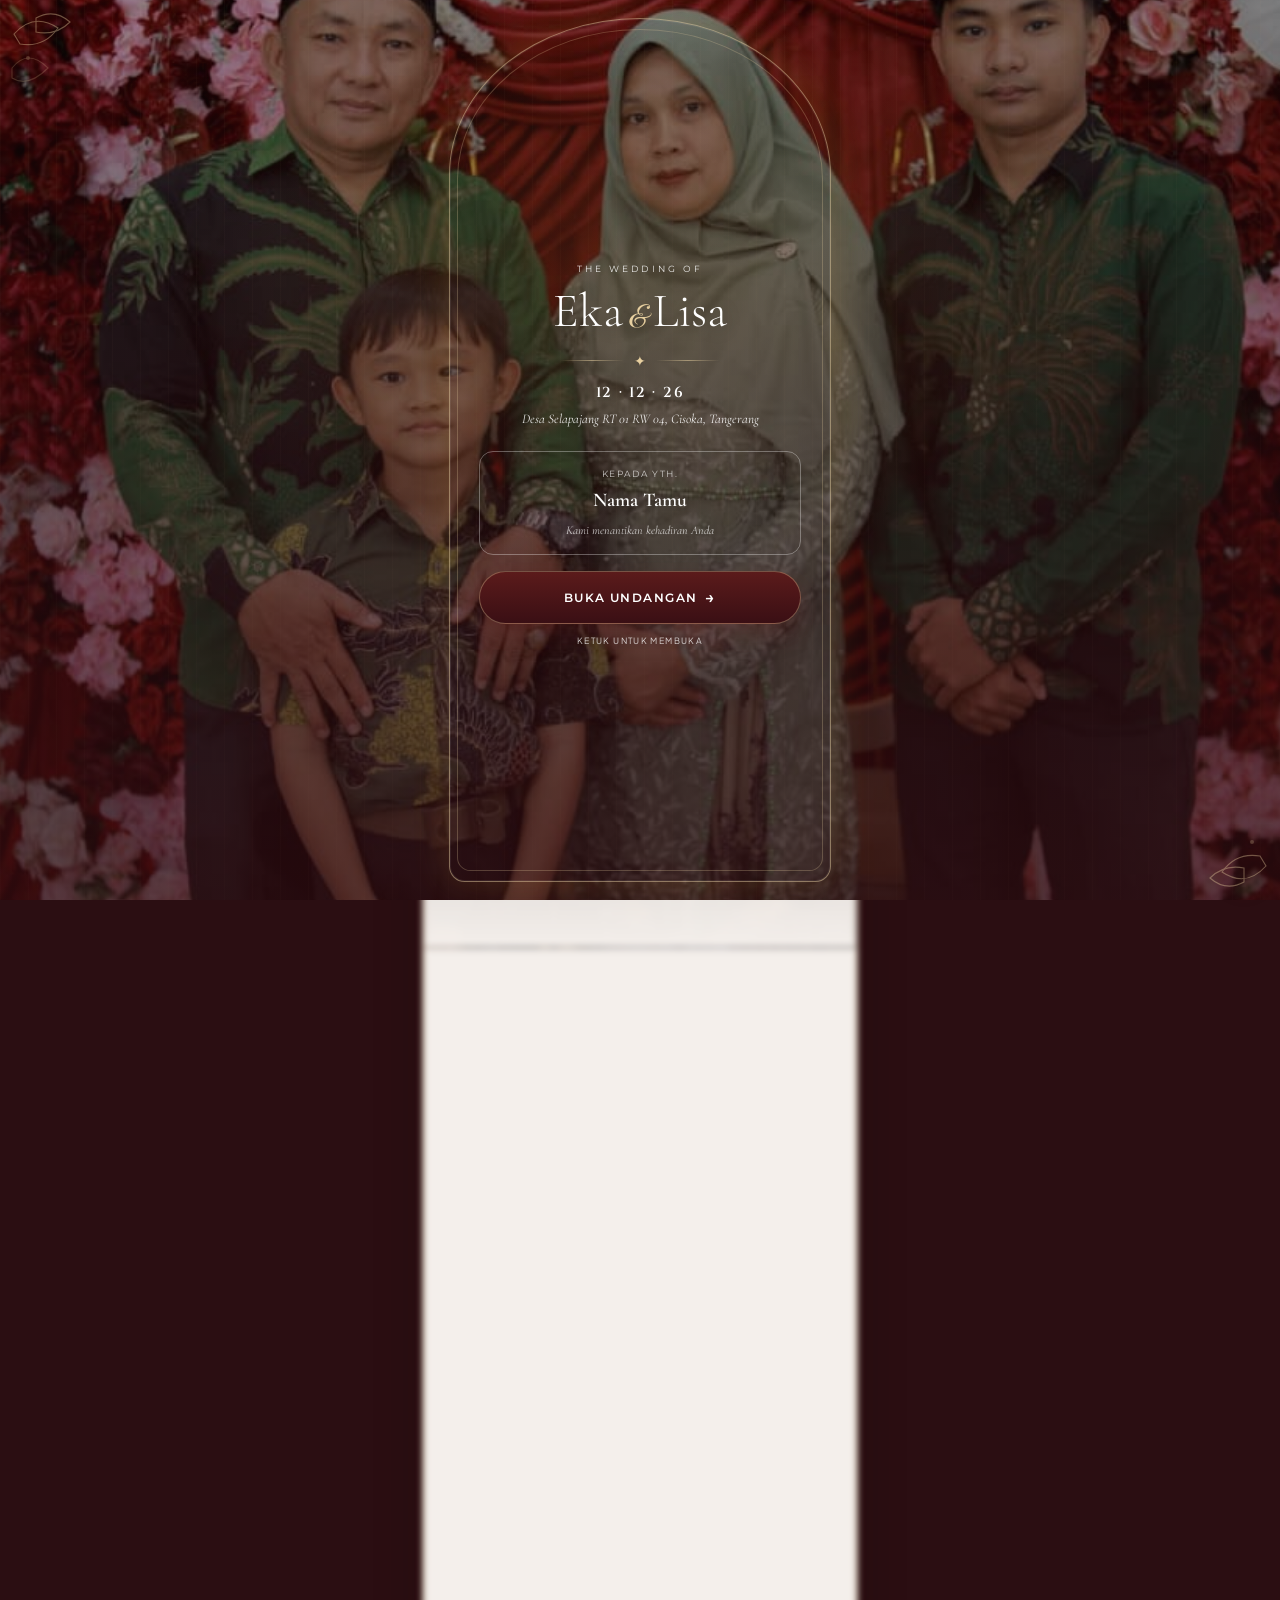
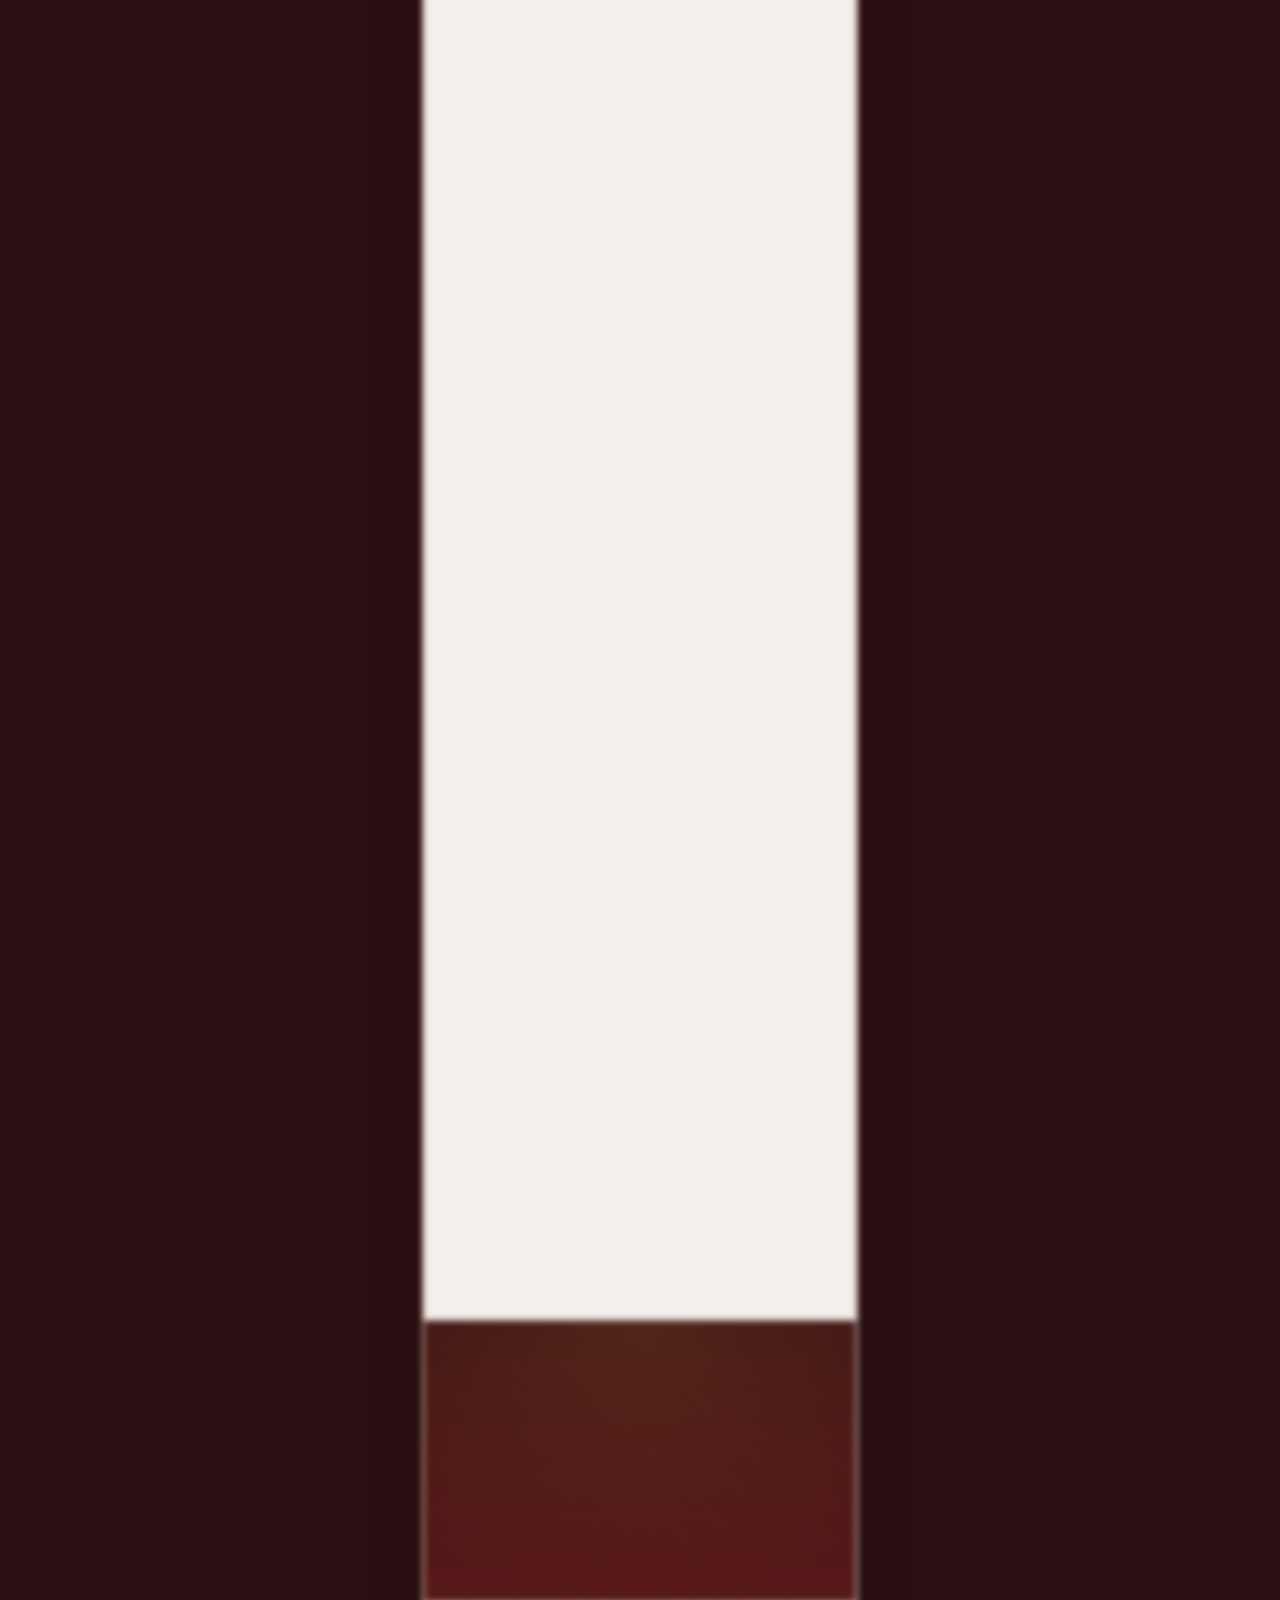
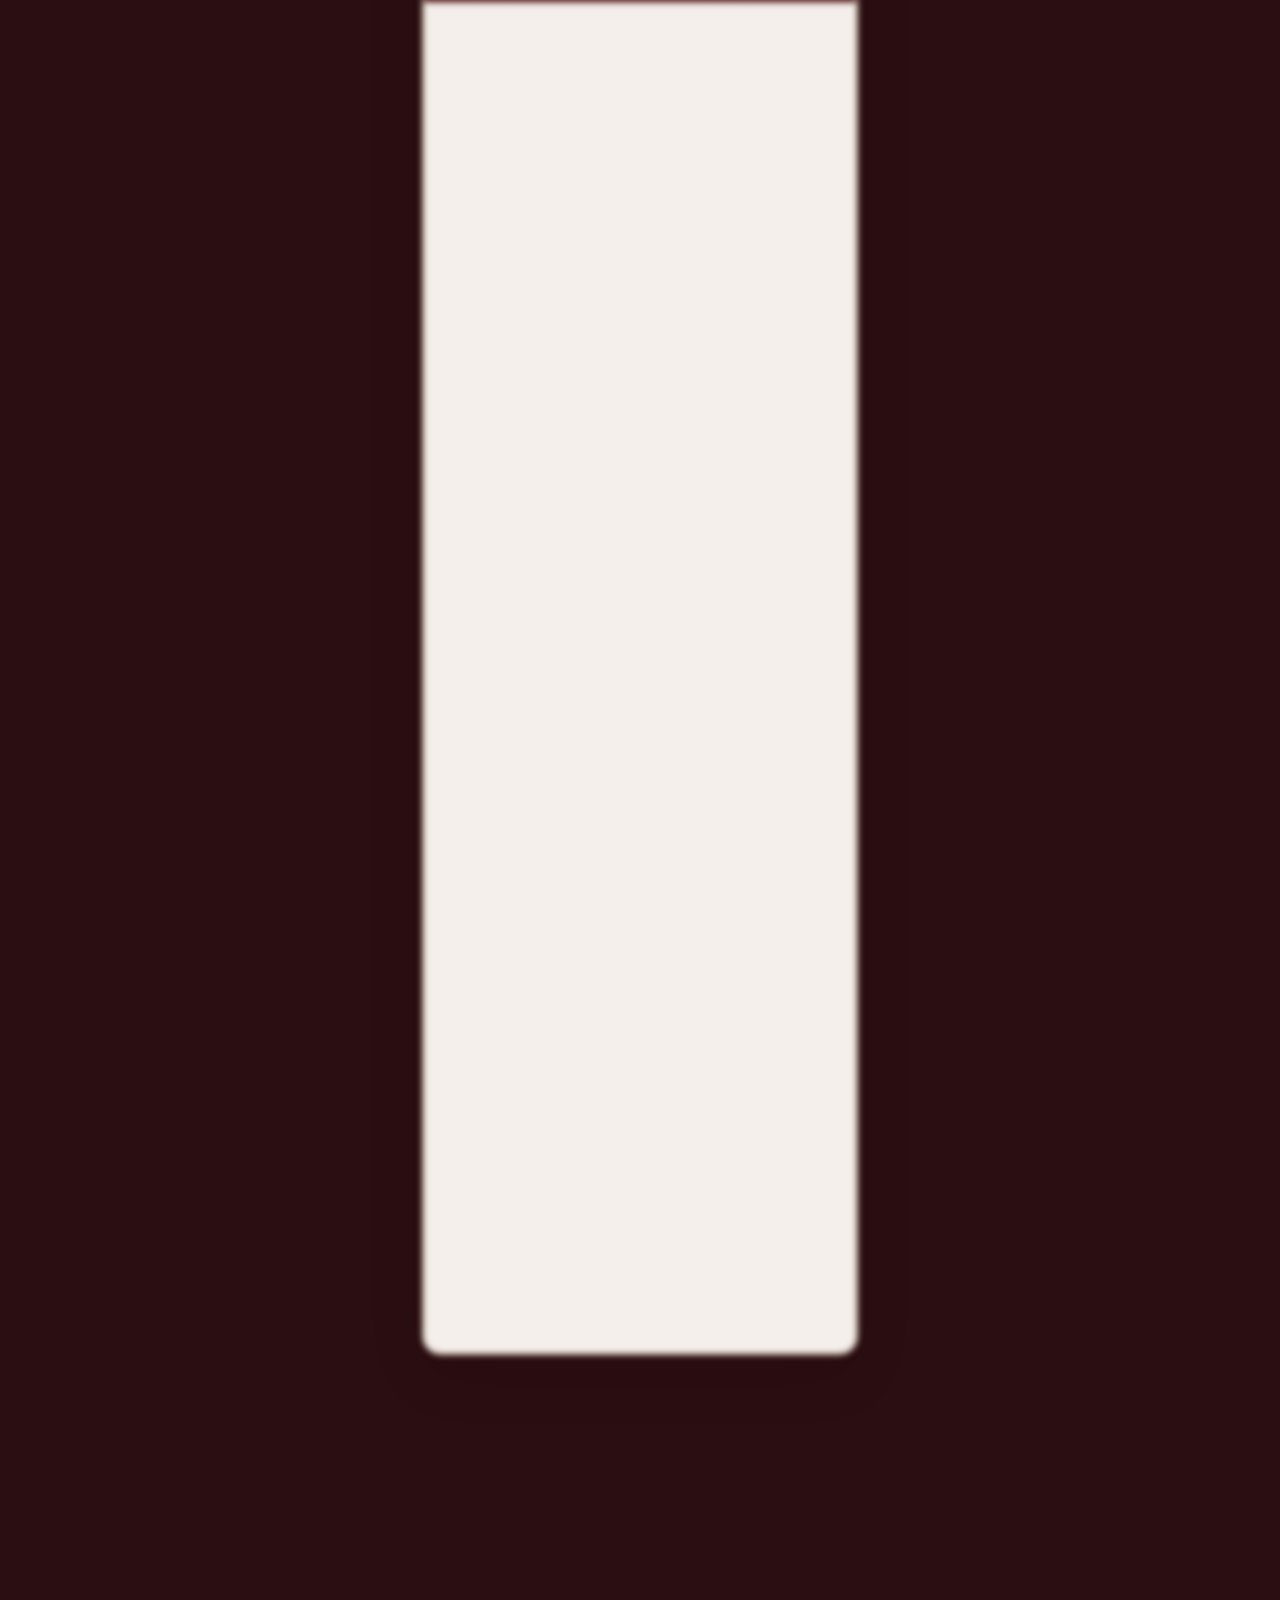
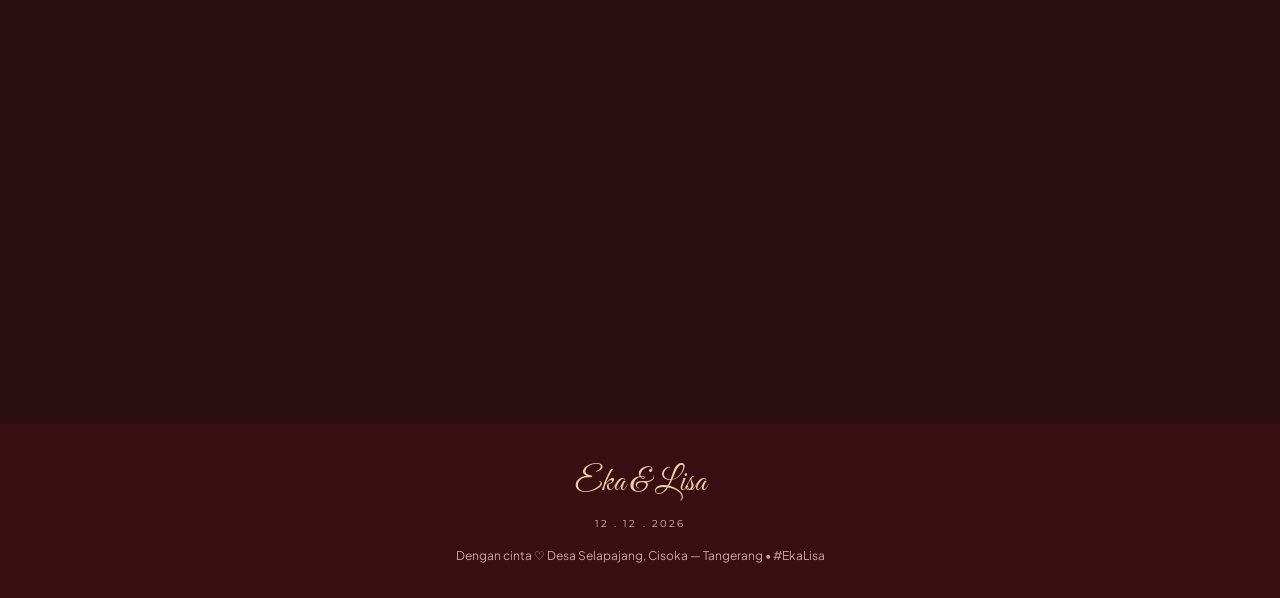
==== commit cb9386c5: "Update event date and time in index.html" ====
--- a/index.html
+++ b/index.html
@@ -135,7 +135,7 @@
         <div class="event-card reveal d1">
           <div class="event-head">
             <div class="event-icon">◈</div>
-            <div><div class="event-title">Akad Nikah</div><div class="event-date">Sabtu, 12 Desember 2026 · 10.00 WIB — Desa Selapajang</div></div>
+            <div><div class="event-title">Akad Nikah</div><div class="event-date">Jum'at, 11 Desember 2026 · 14.00 WIB — Desa Selapajang</div></div>
           </div>
           <p class="event-desc">Desa Selapajang RT 01 RW 04, Kec. Cisoka, Kab. Tangerang</p>
           <div class="event-actions">
